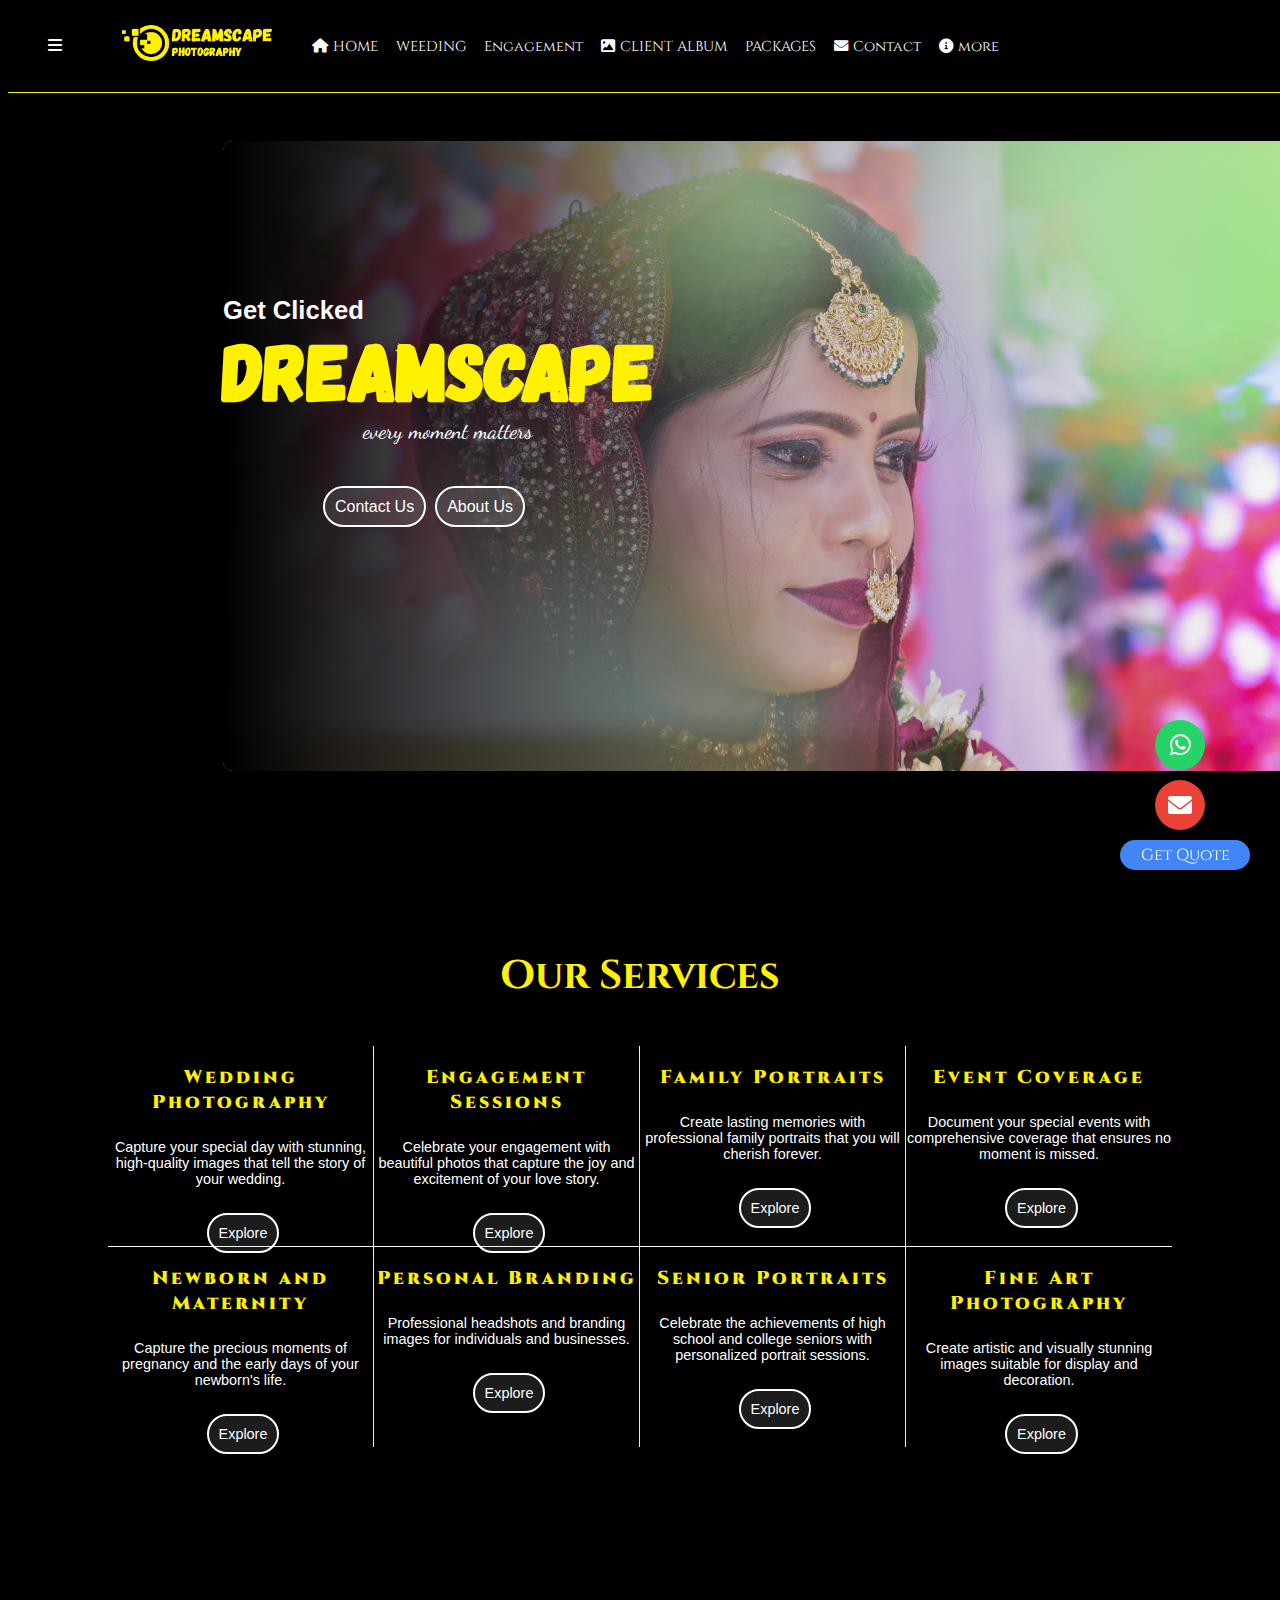
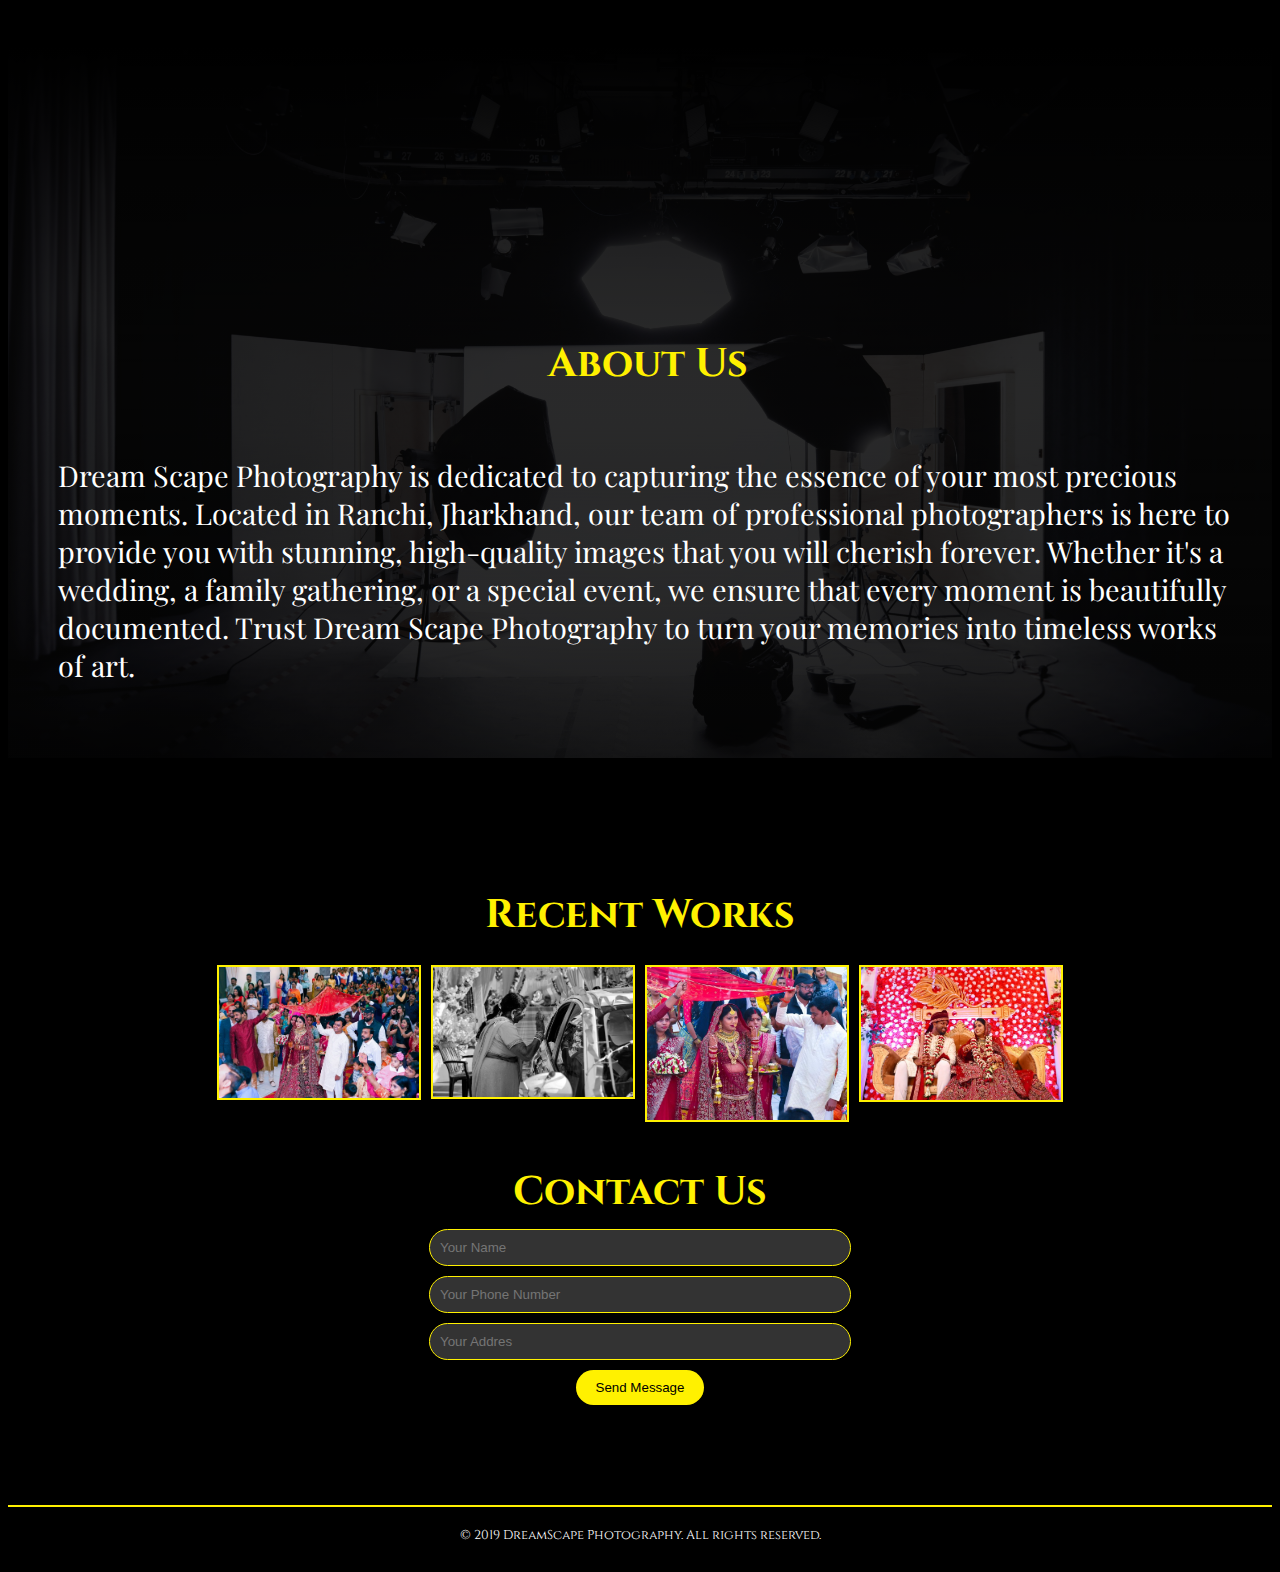
==== index.html @ 44d3ef02 "made get quote button right" ====
<!DOCTYPE html>
<html lang="en">
<head>
    <meta charset="UTF-8">
    <meta name="viewport" content="width=device-width, initial-scale=1.0">
    <title>Dream Scape Photography</title>
    <link rel="stylesheet" href="styles.css">
    <link rel="icon" type="image/png" href="yelllo_logo-removebg-preview.png">
    
    <link rel="preconnect" href="https://fonts.googleapis.com">
    <link rel="preconnect" href="https://fonts.gstatic.com" crossorigin>
    <link href="https://fonts.googleapis.com/css2?family=Cinzel:wght@400..900&family=Major+Mono+Display&display=swap" rel="stylesheet">

    <link rel="preconnect" href="https://fonts.googleapis.com">
    <link rel="preconnect" href="https://fonts.gstatic.com" crossorigin>
    <link href="https://fonts.googleapis.com/css2?family=Cinzel:wght@400..900&display=swap" rel="stylesheet">

    <link rel="preconnect" href="https://fonts.googleapis.com">
    <link rel="preconnect" href="https://fonts.gstatic.com" crossorigin>
    <link href="https://fonts.googleapis.com/css2?family=Playfair+Display:ital,wght@0,400..900;1,400..900&display=swap" rel="stylesheet">

    <link rel="preconnect" href="https://fonts.googleapis.com">
    <link rel="preconnect" href="https://fonts.gstatic.com" crossorigin>
    <link href="https://fonts.googleapis.com/css2?family=Concert+One&display=swap" rel="stylesheet">

    <link rel="preconnect" href="https://fonts.googleapis.com">
    <link rel="preconnect" href="https://fonts.gstatic.com" crossorigin>
    <link href="https://fonts.googleapis.com/css2?family=Dancing+Script:wght@400..700&display=swap" rel="stylesheet">

    <link rel="stylesheet" href="https://cdnjs.cloudflare.com/ajax/libs/font-awesome/6.0.0-beta3/css/all.min.css">
</head>
<body>
    <header>
        <nav>
            <div class="menu-icon">
                <i class="fas fa-bars"></i>
            </div>
            <div class="logo">
                <img src="full removed logo.png" alt="Dream Scape Photography Logo">
            </div>
            <ul class="nav-links">
                <li><a href="#home"><i class="fas fa-home"></i> HOME</a></li>
                <li><a href="#about"> WEEDING</a></li>
                <li><a href="#about"> Engagement</a></li>
                <li><a href="#portfolio"><i class="fas fa-image"></i> CLIENT ALBUM</a></li>
                <li class="dropdown">
                    <a href="#">PACKAGES</a>
                    <div class="dropdown-content">
                        <a href="#wedding">Wedding</a>
                        <a href="#prewedding">Pre-Wedding</a>
                        <a href="#packages">engagement</a>
                    </div>
                </li>                
                <li><a href="#contact"><i class="fas fa-envelope"></i> Contact</a></li>
                <li class="dropdown">
                    <a href="#about" class="dropbtn"><i class="fas fa-info-circle"></i> more</a>
                    <div class="dropdown-content">
                        <a href="#about">About</a>
                        <a href="#team">Meet the Team</a>
                        <a href="#einvites">E-Invites</a>
                    </div>
                </li>
            </ul>
        </nav>
    </header>

    <section id="home">
        <div class="carousel">
            <div class="gradcarousel">
                <h4>Get Clicked</h4>
                <h1>DreamScape</h1>
                <p>every moment matters</p>
                <div class="buttons">
                    <a href="#contact" class="button">Contact Us</a>
                    <a href="#about" class="button">About Us</a>
                </div>
            </div>
                <img src="1.jpg" alt="Slide 1" class="carousel-image active">
                <img src="2.jpg" alt="Slide 2" class="carousel-image">
                <img src="3.JPG" alt="Slide 3" class="carousel-image">
                <img src="4.jpg" alt="Slide 4" class="carousel-image">
                <img src="6.jpg" alt="Slide 6" class="carousel-image">
            
        </div>
    </section>

    <section id="services">
        <div class="container">
            <h2 class="ourservices">Our Services</h2>
            <div class="services">
            
                <div class="service">
                        <h3>Wedding Photography</h3>
                        <p>Capture your special day with stunning, high-quality images that tell the story of your wedding.</p>
                        <a href="#about" class="button">Explore</a>
                        
                </div>
                <div class="service">
                        <h3>Engagement Sessions</h3>
                        <p>Celebrate your engagement with beautiful photos that capture the joy and excitement of your love story.</p>
                        <a href="#about" class="button">Explore</a>
                    </div>
                <div class="service">
                        <h3>Family Portraits</h3>
                        <p>Create lasting memories with professional family portraits that you will cherish forever.</p>
                        <a href="#about" class="button">Explore</a>
                </div>
                <div class="service">
                        <h3>Event Coverage</h3>
                        <p>Document your special events with comprehensive coverage that ensures no moment is missed.</p>
                        <a href="#about" class="button">Explore</a>
                </div>
                
                <div class="service">
                        <h3>Newborn and Maternity</h3>
                        <p>Capture the precious moments of pregnancy and the early days of your newborn's life.</p>
                        <a href="#about" class="button">Explore</a>
                </div>
                <div class="service">
                        <h3>Personal Branding</h3>
                        <p>Professional headshots and branding images for individuals and businesses.</p>
                        <a href="#about" class="button">Explore</a>
                </div>
                <div class="service">
                        <h3>Senior Portraits</h3>
                        <p>Celebrate the achievements of high school and college seniors with personalized portrait sessions.</p>
                        <a href="#about" class="button">Explore</a>
                </div>  
                <div class="service">
                        <h3>Fine Art Photography</h3>
                        <p>Create artistic and visually stunning images suitable for display and decoration.</p>
                        <a href="#about" class="button">Explore</a>
                </div>  
            </div>
        </div>
    </section>

    <section id="about">    
        <div class="container">
            <div class="aboutus">
                <div class="studio">
                    <h2>About Us</h2>
                    <p>Dream Scape Photography is dedicated to capturing the essence of your most precious moments. Located in Ranchi, Jharkhand, our team of professional photographers is here to provide you with stunning, high-quality images that you will cherish forever. Whether it's a wedding, a family gathering, or a special event, we ensure that every moment is beautifully documented. Trust Dream Scape Photography to turn your memories into timeless works of art.</p>
                </div>
                <img src="studio.jpg" alt="studiophoto" class="studiophoto">
            </div>
        </div>
    </section>
    
    

    <!--<section id="team">
        <div class="container">
            <h2>Meet the Team</h2>
            <div class="team-members">
                <div class="team-member">
                    <img src="team-member1.png" alt="Team Member 1">
                    <h3>John Doe</h3>
                    <p>Lead Photographer</p>
                </div>
                <div class="team-member">
                    <img src="team-member2.png" alt="Team Member 2">
                    <h3>Jane Smith</h3>
                    <p>Assistant Photographer</p>
                </div>
                <div class="team-member">
                    <img src="team-member3.png" alt="Team Member 3">
                    <h3>Jane Smith</h3>
                    <p>Assistant Photographer</p>
                </div>
                <div class="team-member">
                    <img src="team-member4.png" alt="Team Member 4">
                    <h3>Jane Smith</h3>
                    <p>Assistant Photographer</p>
                </div>
                
            </div>
        </div>
    </section> -->

    <section id="portfolio">
        <div class="container">
            <h2>Recent Works</h2>
            <div class="gallery">
                <img src="photo1.png" alt="Photo 1">
                <img src="photo2.png" alt="Photo 2">
                <img src="photo3.png" alt="Photo 3">
                <img src="photo4.png" alt="Photo 4">
            </div>
        </div>
    </section>

    <section id="contact">
        <div class="container">
            <h2>Contact Us</h2>
            <form id="contact-form">
                <input type="text" name="name" placeholder="Your Name" required>
                <input type="tel" name="phone" placeholder="Your Phone Number" required>
                <input type="text" name="name" placeholder="Your Addres" required>
                <button type="submit">Send Message</button>
            </form>
        </div>
    </section>

    <footer>
        <p>&copy; 2019 DreamScape Photography. All rights reserved.</p>
    </footer>

    <!-- Floating buttons -->
<div class="floating-buttons">

    
    
    
    <a href="https://wa.me/+917870185071" class="floating-button whatsapp" target="_blank">
        <i class="fab fa-whatsapp"></i>
    </a>
    <a href="mailto:ab@ab.com?subject=Hey&body=Hey" class="floating-button email">
        <i class="fas fa-envelope"></i>
    </a>
        <a href="#quote" class="floating-button quote">Get Quote</a>
    
   
</div>





    <script src="script.js"></script>
</body>
</html>
---- styles.css ----
@font-face {
    font-family: 'gagalin';
    src: url(Gagalin-Regular.ttf);
}
body {
    font-family: "Cinzel", serif;
    color: #fff;
    background-color: #000;
}

header {
    background-color: #000000;
    padding: 20px;
    text-align: center;
    border-bottom: 0.5px solid #fff100;
    position: fixed;
    top: 0;
    z-index: 1000;
    width: 100%;
}

nav {
    display: flex;
    justify-content: space-between;
    align-items: center;
    flex-wrap: wrap;
    padding: 5px 20px; /* Added padding for spacing */
}

.logo img {
    max-width: 150px;
    margin-right: auto; /* Align logo to the right */
    margin-left: 60px;
}

.nav-links {
    list-style: none;
    padding: 0px;
    padding-right: 250px;
    margin: 0;
    display: flex;
    align-items: center; /* Center vertically */
    justify-content: center; /* Center horizontally */
    flex-grow: 5; /* Allow nav-links to expand to fill available space */
    
}

.nav-links li {
    margin: 0 2px;
}

.nav-links li a {
    color: #ffffff;
    text-decoration: none;
    display: flex;
    align-items: center;
    font-size: 0.9em;
    padding: 5px 7px    ;
    transition: background-color 1s, border-radius 0.7s, height 1s,width 1s;
    font-family: "Cinzel", serif;
    
    flex-wrap: nowrap;
}

.nav-links li a:hover {
    background-color: #fff100;
    color: #000;
    border-radius: 10px;
    height: auto;
    width: auto;
    

}

.dropdown {
    position: relative;
    display: inline-block;
}

.dropdown-content {
    display: none;
    position: absolute;
    background-color: #000;
    border-radius: 5px;
    min-width: 160px;
    box-shadow: 0px 8px 16px 0px rgba(0, 0, 0, 0.2);
    z-index: 1;
}

.dropdown-content a {
    color: white;
    padding: 12px 16px;
    text-decoration: none;
    display: block;
    font-size: 0.9em;
}

.dropdown-content a:hover {
    background-color: #fff100;
    color: #000;
}

.dropdown:hover .dropdown-content {
    display: block;
}


.nav-links li a i {
    margin-right: 5px;
}

.carousel {
    display: flex;
    justify-content: center;
    align-items: center;
    width: 1300px;
    height: 700px;
    overflow: hidden;
    position: relative;
    left: 100px;
    margin-top: 26px;
    padding: 50px;
    
}

.carousel-image {
    width:1170px;
    height: 630px;
    position: absolute;
    opacity: 0;
    transition: opacity 1s ease-in-out;
    margin-top: 60px;
    border-radius: 10px;
    z-index: 0;
    
    
}

.carousel-image.active {
    opacity: 1;
    animation: zoomOut 4s ease-in-out forwards;
    
}

.gradcarousel{

    background: linear-gradient(to right ,rgba(0, 0, 0, 1), rgba(128, 128, 128, 0.392), rgba(0, 0, 0, 0));
    

    width: 90%;
    height: 90%;
    border-radius: 10px; 
    margin-top: 60px; 
    z-index: 1;
    
}
.gradcarousel h1{
    text-decoration: none;
    color: #fff100; 
    font-size: 5em;
    margin-top: 180px;
    margin-left: 0px;
    margin-bottom: 0px;
    font-family: "gagalin";
    
   
}

.gradcarousel p{
    text-decoration: none;
    color: #ffffff; 
    font-size: 1.4em;
    margin-top: 0px;
    margin-left: 140px;
    margin-bottom: 0px;
    font-family: "Dancing Script", cursive;
    
}

.gradcarousel h4{
    text-decoration: none;
    color: #ffffff; 
    font-size: 1.6em;
    margin-top: 110px;
    margin-left: 0px;
    margin-bottom: 0px;
    position: absolute;
    top: 160px;
    font-family: 'Lucida Sans', 'Lucida Sans Regular', 'Lucida Grande', 'Lucida Sans Unicode', Geneva, Verdana, sans-serif;
}

.gradcarousel .buttons {
    
    
    z-index: 4;
    position: absolute;
    top: 470px;
    left: 210px;
    
}

.gradcarousel .button {
    font-size: 1em;
    color: #fff;
    padding: 10px;
    z-index: 4;
    background-color: rgba(255, 255, 255, 0.108);
    border-radius: 30px;
    border: 2px solid white ;
    margin-left: 5px;
    text-decoration: none;
    font-family: 'Lucida Sans', 'Lucida Sans Regular', 'Lucida Grande', 'Lucida Sans Unicode', Geneva, Verdana, sans-serif;
}

.gradcarousel .button:hover {
    color: #fff; 
    border-radius: 30px;
    border: 2px solid white;
    border-width: 1px;
    background-color: rgba(255, 255, 255, 0.108); /* Semi-transparent white background on hover */
}

.container {
    text-align: center;
    font-family: "Cinzel", serif;
    
}
.aboutus{   
    margin-top: 100px;
}
.studio{
    position: absolute;
    height: 839px;
    width: 100%;
    background: linear-gradient(to bottom, rgba(0, 0, 0, 1), rgba(0, 0, 0, 0.600), rgba(0, 0, 0, 0)),
                linear-gradient(to top, rgba(0, 0, 0, 1), rgba(0, 0, 0, 0.600), rgba(0, 0, 0, 0));

}



.studio h2{
    position: absolute;
    top: 300px;
    font-size: 3em;
    margin-top: 200px;
}

.studio p{
    position: absolute;
    top: 380px;
    font-size: 1.8em;
    text-align: left;
    left: 50px;
    right: 50px;
    font-family: "Playfair Display", serif;
    
}

.container img{
 height: 100%;
 width: 100%;
}


.ourservices {
    color: #fff100;
    padding-top: 0px;
    
}

.services {
    display: grid;
    grid-template-columns: repeat(4, 1fr);
    grid-template-rows: repeat(2, auto);
    padding: 100px;
    gap: 0px;
    margin-top: 20px;
   
    
}

.service {
    
    height: 200px;
    text-align: center;
    box-shadow: 0 4px 8px rgba(0, 0, 0, 0.2);
    border-right: 1px solid white;
    border-bottom: 1px solid white;
    
}
.service:last-child {
    border-right: none; 
}
.service:nth-child(4) {
   border-right: none;
}
.service:nth-child(5),.service:nth-child(6),.service:nth-child(7),.service:nth-child(8) {
    border-bottom: none;
 }


.service h3 {
    color: #fff100;
    margin-bottom: 10px;
    letter-spacing: 3px;
    font-weight: 1000;
    
}

.service p {
    color: #fff;
    font-size: 0.9em;
    font-family: 'Lucida Sans', 'Lucida Sans Regular', 'Lucida Grande', 'Lucida Sans Unicode', Geneva, Verdana, sans-serif;
    position: relative;
    top: 10px;
}

.service .button{
    font-size: 0.9em;
    color: #fff;
    padding: 10px;
    background-color: rgba(255, 255, 255, 0.108);
    border-radius: 30px;
    border: 2px solid white ;
    margin-left: 5px;
    position: relative;
    top: 30px;
    text-decoration: none;
    font-family: 'Lucida Sans', 'Lucida Sans Regular', 'Lucida Grande', 'Lucida Sans Unicode', Geneva, Verdana, sans-serif;
    
}

.service .button:hover {
    color: #fff; 
    border-radius: 30px;
    border: 2px solid white;
    border-width: 1px;
    background-color: rgba(255, 255, 255, 0.108); /* Semi-transparent white background on hover */
}

.team-members {
    
    display: flex;
    justify-content: center;
    gap: 40px;
    margin-top: 50px;
}

.team-member {
    text-align: center;
    max-width: 300px;
}

.team-member img {
    border-radius: 50%;
    width: 200px;
    height: 200px;
    object-fit: cover;
    margin-bottom: 20px;
}

.team-member h3 {
    color: #fff100;
    font-size: 1.5em;
    margin-bottom: 10px;
}

.team-member p {
    color: #fff;
}


.container h2 {
    color: #fff100;
    font-family: "Cinzel", serif;                                            
    position: relative;
    top: 90px;
    font-size: 2.5em;                                            
}


.gallery {
    display: flex;
    flex-wrap: wrap;
    justify-content: center;
    gap: 10px;
    position: relative;
    top: 80px;
}

.gallery img {
    max-width: 200px;
    border: 2px solid #fff100;
}

form {
    display: flex;
    flex-direction: column;
    align-items: center;
}

form input {
    width: 80%;
    max-width: 400px;
    margin-bottom: 10px;
    border-radius: 30px;
    padding: 10px;
    border: 1px solid #fff100;
    background-color: #333;
    color: #fff100;
}

form button {
    padding: 10px 20px;
    border: none;
    border-radius: 30px;
    background-color: #fff100;
    color: #000;
    cursor: pointer;
    margin-bottom: 100px;
}

#contact-form{
    margin-top: 100px;
}

footer {
    background-color: #000;
    text-align: center;
    padding: 20px;
    border-top: 2px solid #fff100;
}

footer p {
    margin: 0;
    font-size: 0.8em;
}

/* Floating buttons */
.floating-buttons {
    position: fixed;
    bottom: 30px;
    right: 30px;
    display: flex;
    flex-direction: column;
    gap: 10px;
    z-index: 1000;
}

.floating-button {
    display: flex;
    align-items: center;
    justify-content: center;
    width: 50px;
    height: 50px;
    background-color: #fff100;
    border-radius: 50%;
    color: #000;
    text-decoration: none;
    box-shadow: 0 2px 10px rgba(0, 0, 0, 0.2);
    transition: background-color 0.3s;
}

.floating-button:hover {
    color: #000;
}

.floating-button i {
    font-size: 1.5em;
}

.floating-button.whatsapp {
    background-color: #25D366;
    color: white;
    display: flex;
    margin-left: 35px;
}

.floating-button.email {
    background-color: #EA4335;
    color: white;
    
    margin-left: 35px;
}
.floating-button.quote {
    background-color: #4285F4;
    color: white;
    height: 30px;
    width: 130px;
    border-radius: 30px;
    position: relative;
}
.floating-button.whatsapp:hover {
    background-color: #20b357;
    border: 1px solid #fff100;
}

.floating-button.email:hover {
    background-color: #d4352a;
    border: 1px solid #fff100;
}

.floating-button.quote:hover {
    border: 1px solid #fff100;
}











/*@keyframes zoomOut {
    0%, 90% {
        opacity: 1;
    }
    100% {
        opacity: 0;
        transform: scale(1.2);
    }
}Keyframe animation*/




/* Add responsive styling */
@media (max-width: 768px) {
    .nav-links {
        flex-direction: column;
        padding: 0;
        position: fixed;
        top: 80px; /* Adjust as needed */
        left: 0;
        width: 100%;
        background-color: #000; /* Adjust background color */
        transition: transform 0.3s ease-in-out;
        transform: translateY(-100%);
    }

    .nav-links.open {
        transform: translateY(0);
    }

    .nav-links li {
        margin: 10px 0;
    }

    .nav-links li a {
        padding: 10px 20px; /* Adjust padding */
        text-align: center; /* Center align text */
        width: 100%; /* Full width */
        display: block; /* Display as block */
        border-bottom: 1px solid #fff100; /* Add border bottom */
    }

    .logo img {
        max-width: 100px;
        margin-left: 0;
    }

    .carousel {
        width: 100%;
        height: auto;
        left: 0;
        padding: 0;
        margin-top: 100px;
    }

    .carousel-image {
        width: 100%;
        height: auto;
    }

    .gradcarousel {
        width: 90%;
        padding: 20px;
        margin-top: 60px;
        border-radius: 10px;
        text-align: center;
    }

    .gradcarousel h1 {
        font-size: 2em;
        margin-top: 50px;
    }

    .gradcarousel p {
        font-size: 1em;
    }

    .gradcarousel h4 {
        font-size: 1em;
        margin-top: 50px;
        margin-left: 0;
    }

    .gradcarousel .buttons {
        top: 200px;
        left: 50%;
        transform: translateX(-50%);
    }

    .gradcarousel .button {
        font-size: 0.8em;
        padding: 5px;
    }

    .services {
        grid-template-columns: 1fr;
        padding: 20px;
    }

    .studio h2 {
        top: 100px;
        font-size: 2em;
    }

    .studio p {
        font-size: 1em;
        top: 150px;
    }

    .team-members {
        flex-direction: column;
        align-items: center;
    }

    .team-member {
        margin-bottom: 20px;
    }

    .gallery {
        flex-direction: column;
        gap: 20px;
    }

    .gallery img {
        max-width: 100%;
    }

    form input {
        width: 90%;
        max-width: 300px;
    }

    .nav-links {
        flex-direction: column;
        padding: 0;
        position: fixed;
        top: 80px; /* Adjust as needed */
        left: 0;
        width: 100%;
        background-color: #000; /* Adjust background color */
        transition: transform 0.3s ease-in-out;
        transform: translateY(-100%);
    }

    .nav-links.open {
        transform: translateY(0);
    }

    .nav-links li {
        margin: 10px 0;
    }

    .nav-links li a {
        padding: 10px 20px; /* Adjust padding */
        text-align: center; /* Center align text */
        width: 100%; /* Full width */
        display: block; /* Display as block */
        border-bottom: 1px solid #fff100; /* Add border bottom */
    }

    .logo img {
        max-width: 100px;
        margin-left: 0;
    }
}

@media (max-width: 480px) {
    .nav-links {
        padding-right: 0;
    }

    .logo img {
        max-width: 100px;
        margin-left: 0;
    }

    .gradcarousel h1 {
        font-size: 1.5em;
    }

    .gradcarousel p {
        font-size: 0.8em;
    }

    .gradcarousel h4 {
        font-size: 0.8em;
        margin-top: 20px;
    }

    .gradcarousel .buttons {
        top: 150px;
    }

    .gradcarousel .button {
        font-size: 0.6em;
        padding: 3px;
    }

    .container {
        padding: 10px;
    }

    .services {
        padding: 10px;
    }

    .service {
        height: auto;
        padding: 10px;
    }

    .service h3 {
        font-size: 1em;
    }

    .service p {
        font-size: 0.8em;
    }

    .service .button {
        font-size: 0.8em;
        padding: 5px;
    }

    .studio h2 {
        top: 50px;
        font-size: 1.5em;
    }

    .studio p {
        font-size: 0.8em;
        top: 100px;
    }

    form input {
        width: 80%;
    }
}
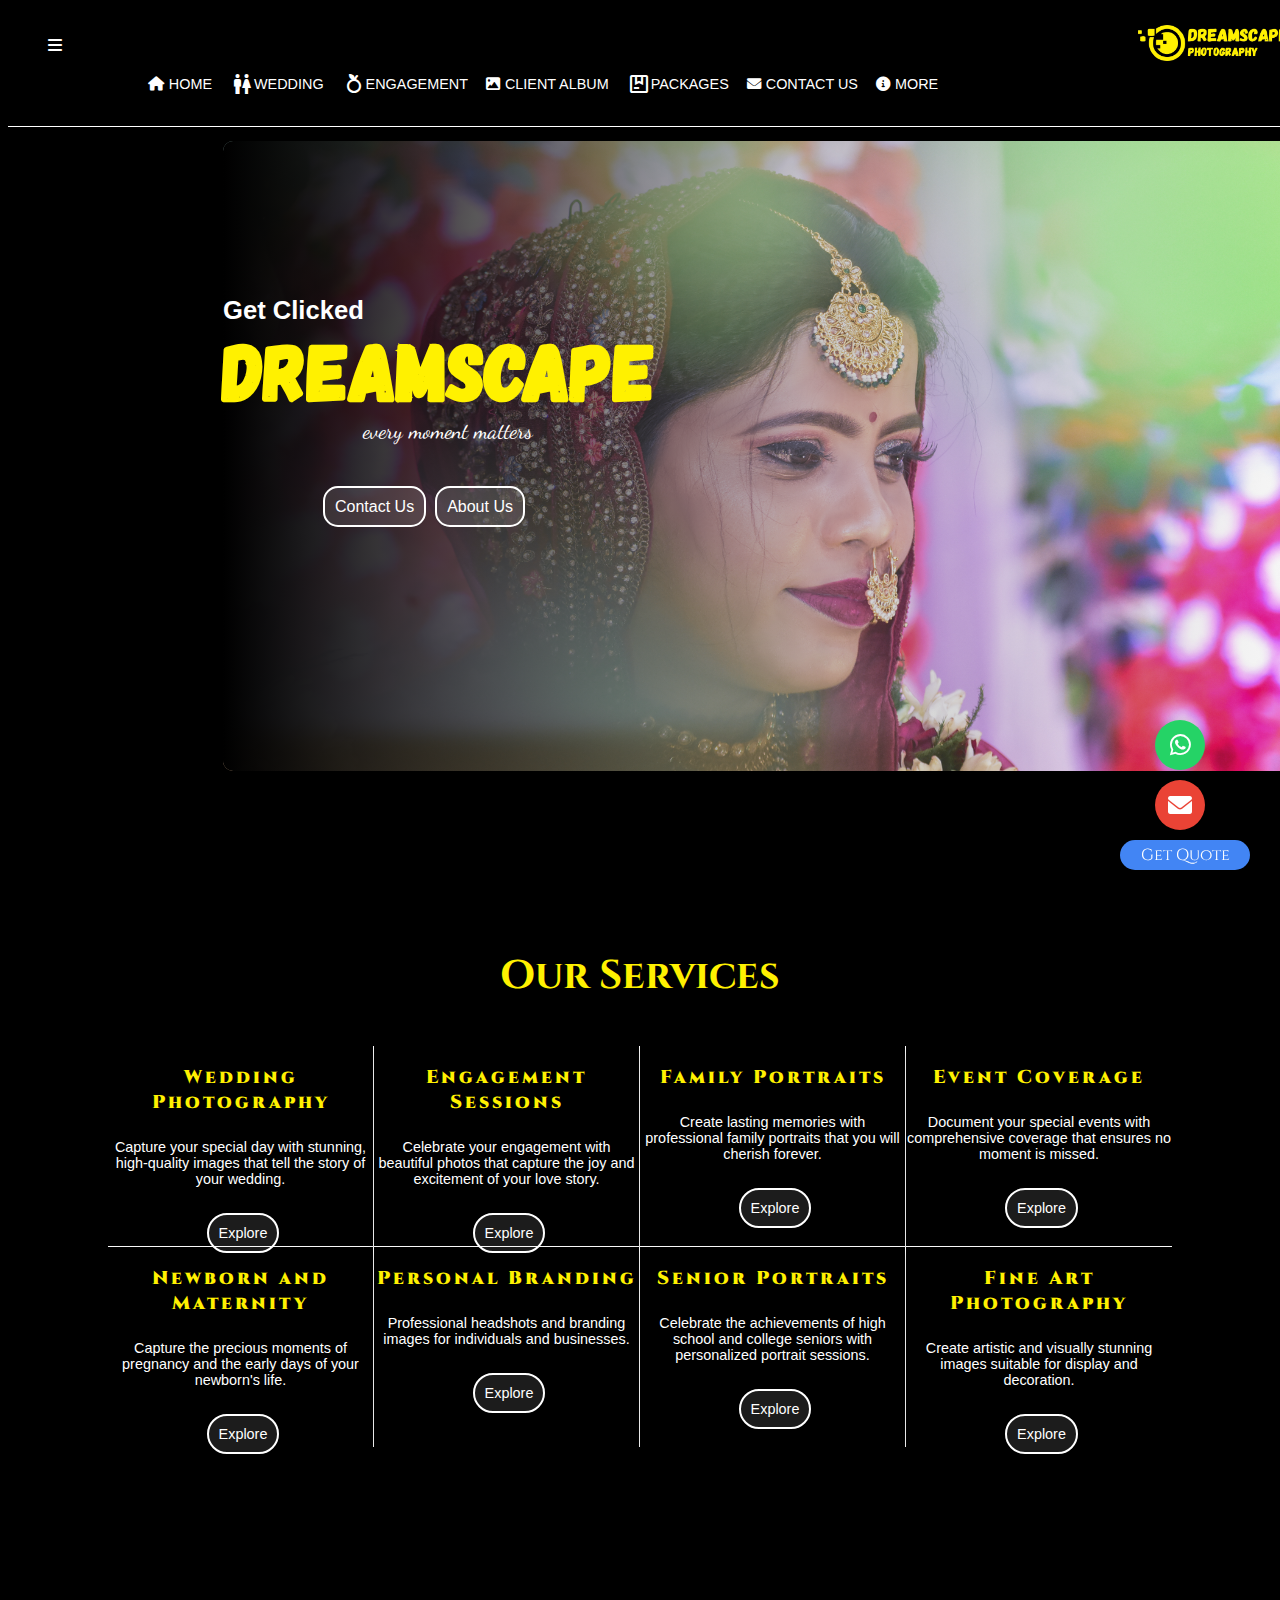
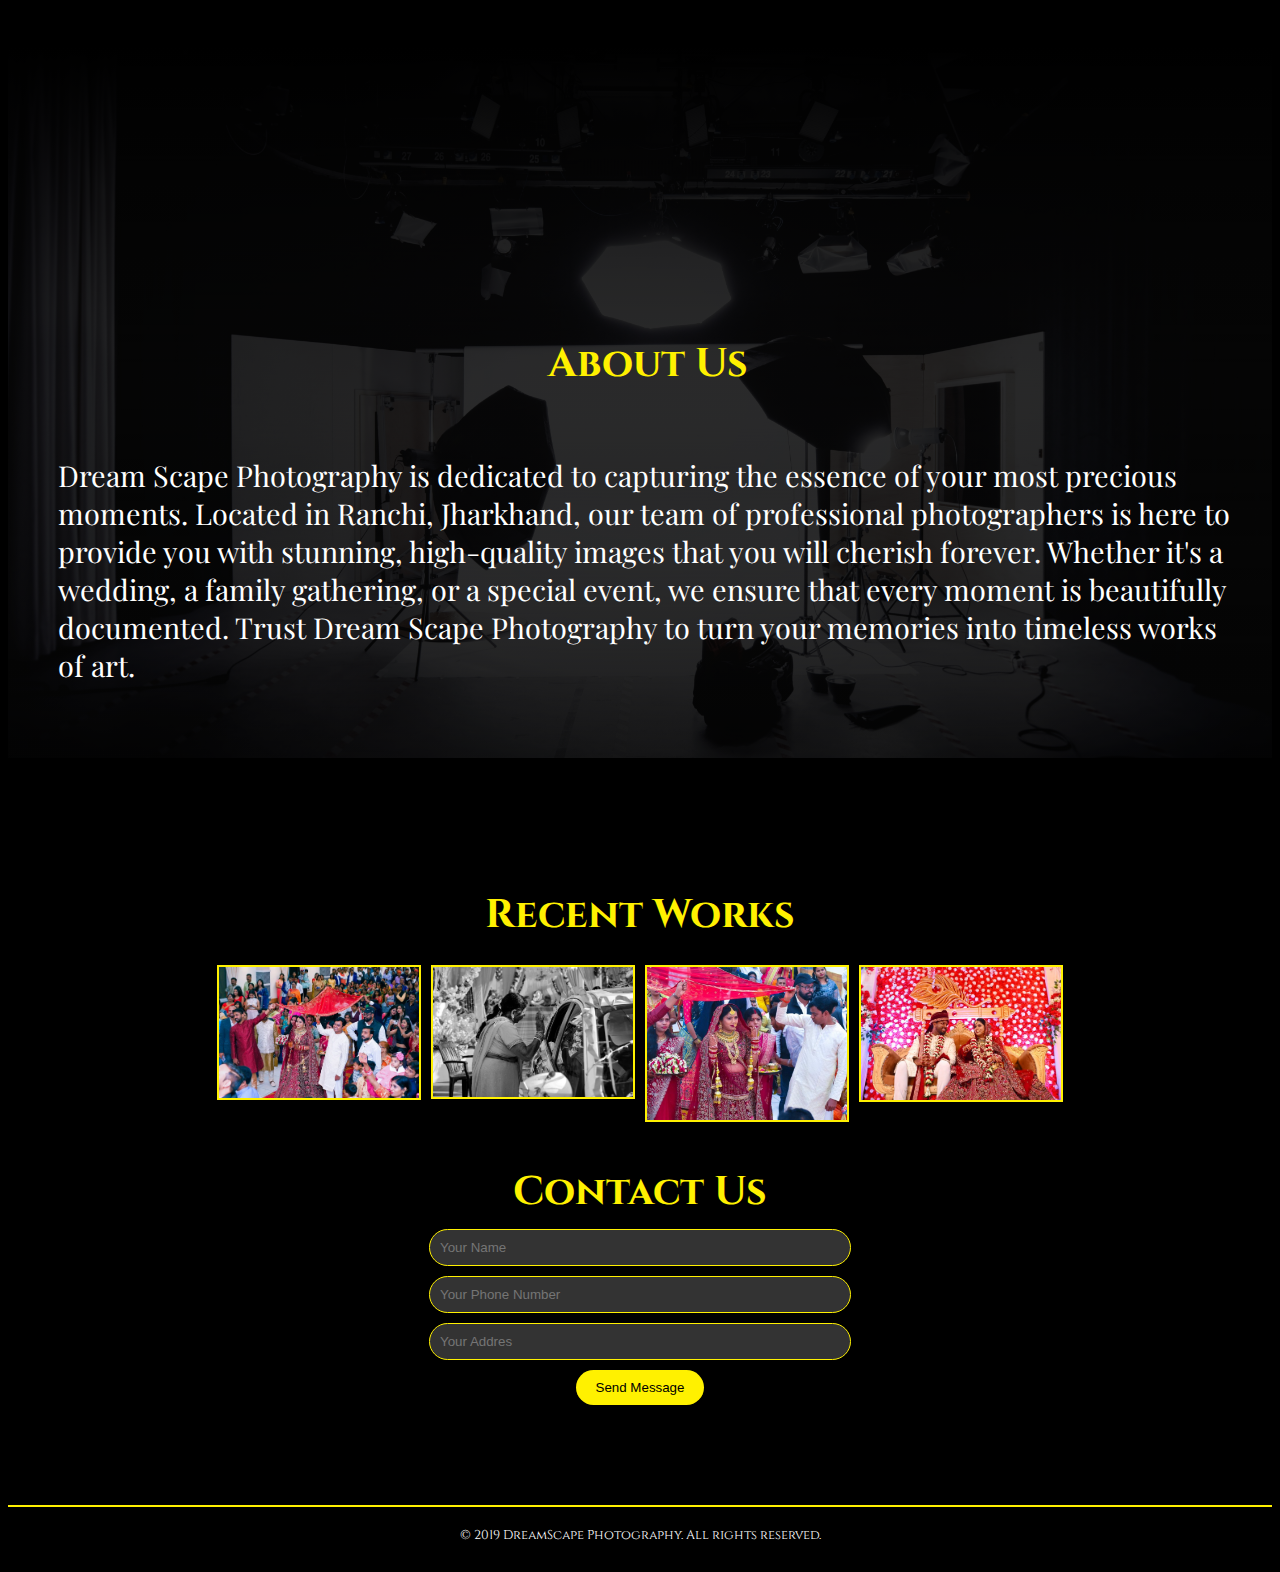
==== commit f269e87a: "mnbmnbmb" ====
--- a/index.html
+++ b/index.html
@@ -27,6 +27,7 @@
     <link rel="preconnect" href="https://fonts.gstatic.com" crossorigin>
     <link href="https://fonts.googleapis.com/css2?family=Dancing+Script:wght@400..700&display=swap" rel="stylesheet">
 
+    <link rel="stylesheet" href="https://fonts.googleapis.com/css2?family=Material+Symbols+Outlined:opsz,wght,FILL,GRAD@24,400,0,0" />
     <link rel="stylesheet" href="https://cdnjs.cloudflare.com/ajax/libs/font-awesome/6.0.0-beta3/css/all.min.css">
 </head>
 <body>
@@ -40,24 +41,24 @@
             </div>
             <ul class="nav-links">
                 <li><a href="#home"><i class="fas fa-home"></i> HOME</a></li>
-                <li><a href="#about"> WEEDING</a></li>
-                <li><a href="#about"> Engagement</a></li>
+                <li><a href="#about"><span class="material-symbols-outlined">wc</span></i> WEDDING</a></li>
+                <li><a href="#about"><span class="material-symbols-outlined">nutrition</span>ENGAGEMENT </a></li>
                 <li><a href="#portfolio"><i class="fas fa-image"></i> CLIENT ALBUM</a></li>
                 <li class="dropdown">
-                    <a href="#">PACKAGES</a>
+                    <a href="#"> <span class="material-symbols-outlined"> package </span>PACKAGES</a>
                     <div class="dropdown-content">
-                        <a href="#wedding">Wedding</a>
-                        <a href="#prewedding">Pre-Wedding</a>
-                        <a href="#packages">engagement</a>
+                        <a href="#wedding">WEDDING</a>
+                        <a href="#prewedding">PRE-WEDDING</a>
+                        <a href="#packages">ENGAGEMENT</a>
                     </div>
                 </li>                
-                <li><a href="#contact"><i class="fas fa-envelope"></i> Contact</a></li>
+                <li><a href="#contact"><i class="fas fa-envelope"></i> CONTACT US</a></li>
                 <li class="dropdown">
-                    <a href="#about" class="dropbtn"><i class="fas fa-info-circle"></i> more</a>
+                    <a href="#about" class="dropbtn"><i class="fas fa-info-circle"></i>MORE</a>
                     <div class="dropdown-content">
-                        <a href="#about">About</a>
-                        <a href="#team">Meet the Team</a>
-                        <a href="#einvites">E-Invites</a>
+                        <a href="#about">ABOUT</a>
+                        <a href="#team">MEET THE TEAM</a>
+                        <a href="#einvites">E - INVITES</a>
                     </div>
                 </li>
             </ul>
--- a/styles.css
+++ b/styles.css
@@ -12,7 +12,7 @@
     background-color: #000000;
     padding: 20px;
     text-align: center;
-    border-bottom: 0.5px solid #fff100;
+    border-bottom: 0.1px solid #ffffff;
     position: fixed;
     top: 0;
     z-index: 1000;
@@ -56,15 +56,16 @@
     align-items: center;
     font-size: 0.9em;
     padding: 5px 7px    ;
-    transition: background-color 1s, border-radius 0.7s, height 1s,width 1s;
-    font-family: "Cinzel", serif;
-    
+    transition: background-color 0.5s, border-radius 0.5s, height 0.5s,width 0.5s;
+    font-family:'Lucida Sans', 'Lucida Sans Regular', 'Lucida Grande', 'Lucida Sans Unicode', Geneva, Verdana, sans-serif;
+    border-radius: 5px;
     flex-wrap: nowrap;
 }
 
 .nav-links li a:hover {
-    background-color: #fff100;
-    color: #000;
+    border: 1px solid whitesmoke;
+    background-color: #fdfdfd3e;
+    color: #ffffff;
     border-radius: 10px;
     height: auto;
     width: auto;
@@ -205,7 +206,7 @@
     padding: 10px;
     z-index: 4;
     background-color: rgba(255, 255, 255, 0.108);
-    border-radius: 30px;
+    border-radius: 15px;
     border: 2px solid white ;
     margin-left: 5px;
     text-decoration: none;
@@ -216,7 +217,8 @@
     color: #fff; 
     border-radius: 30px;
     border: 2px solid white;
-    border-width: 1px;
+    border-width: 1px 1s;
+    transition: border-radius 0.7s;
     background-color: rgba(255, 255, 255, 0.108); /* Semi-transparent white background on hover */
 }
 
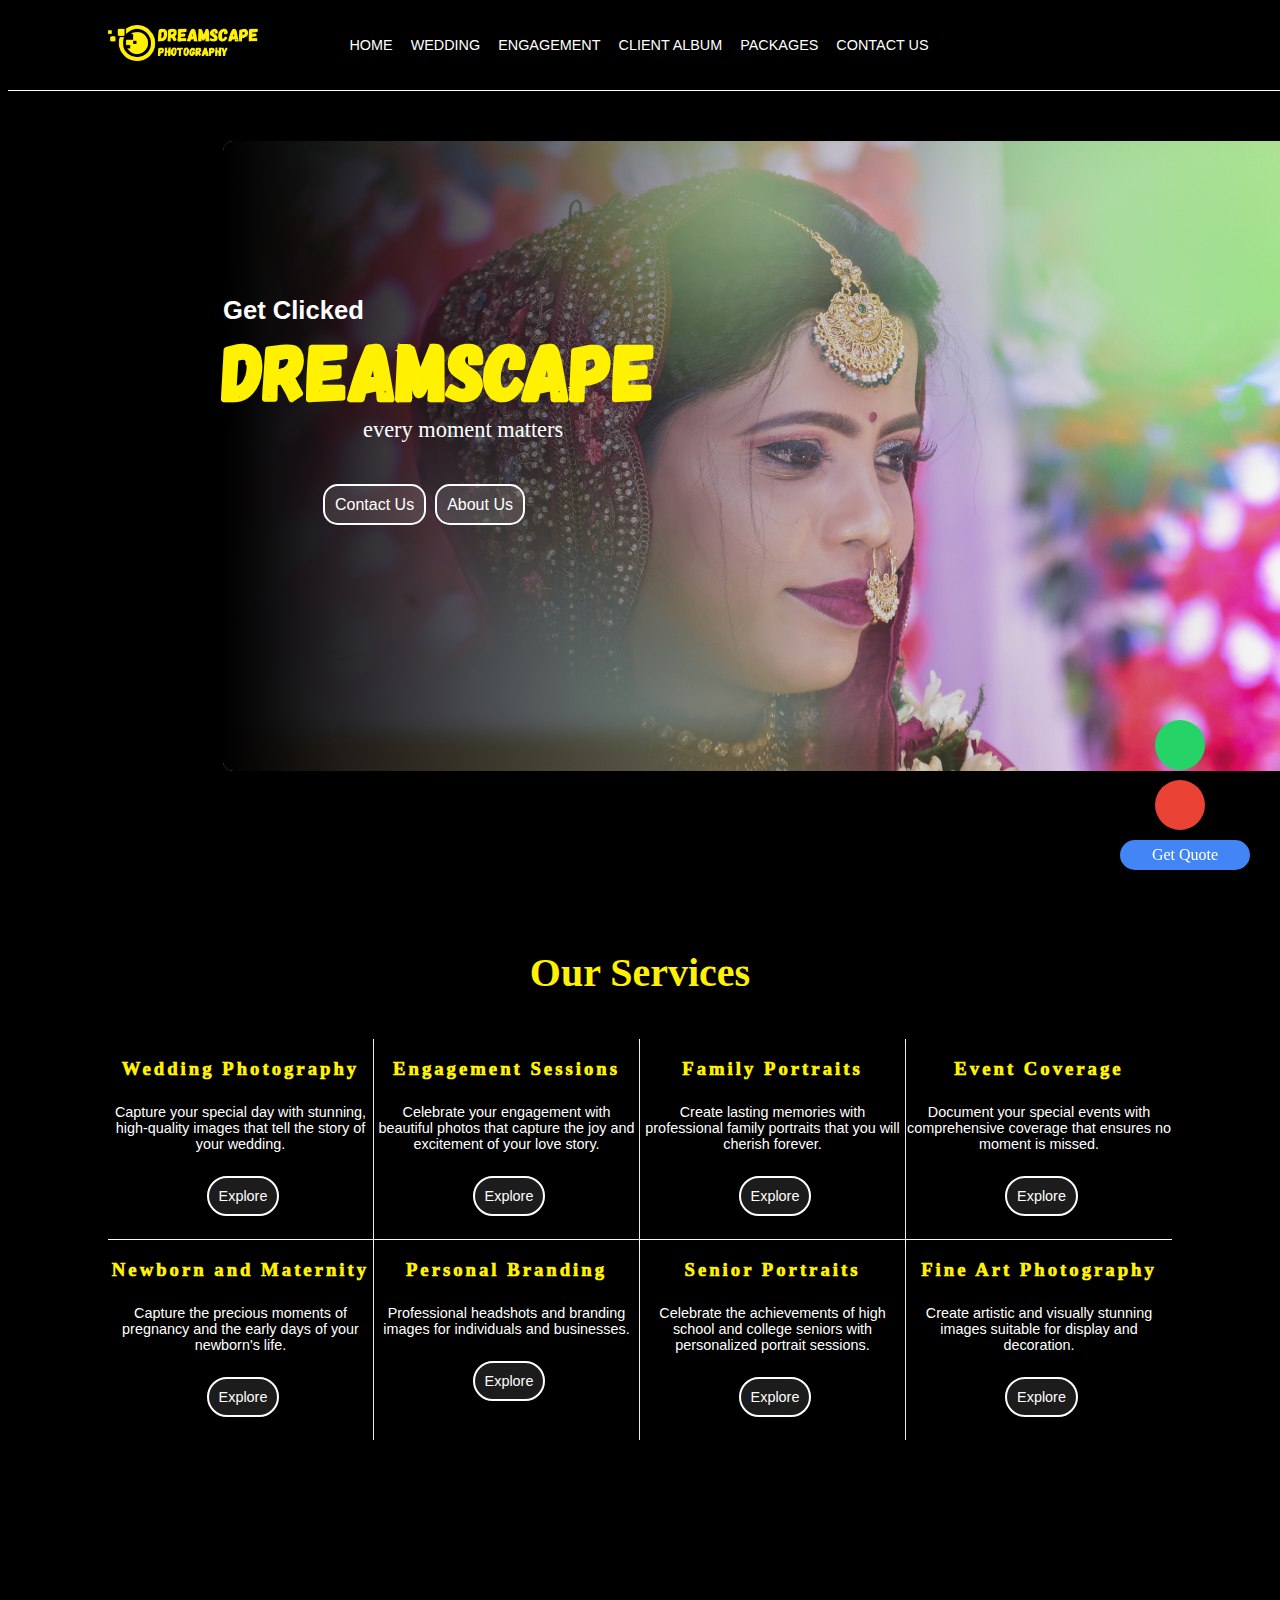
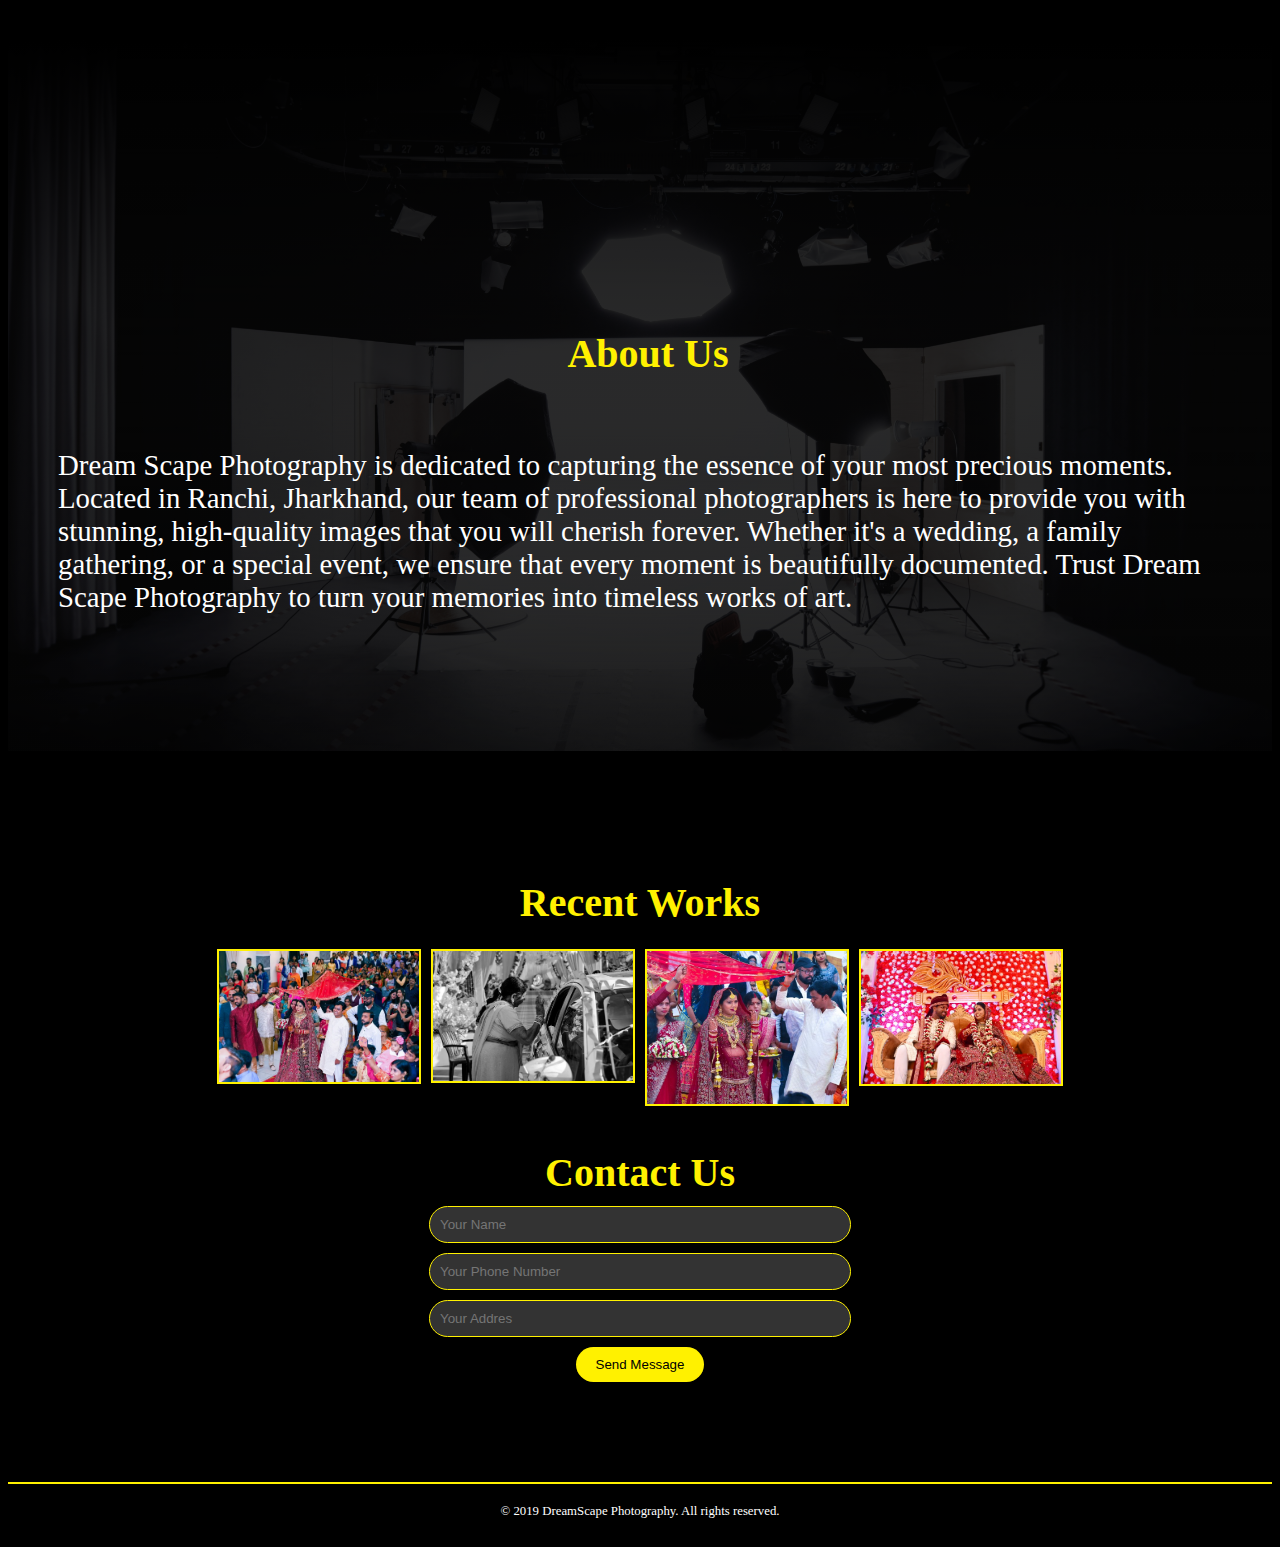
==== commit d881c4b4: "changed the icon" ====
--- a/index.html
+++ b/index.html
@@ -5,56 +5,31 @@
     <meta name="viewport" content="width=device-width, initial-scale=1.0">
     <title>Dream Scape Photography</title>
     <link rel="stylesheet" href="styles.css">
-    <link rel="icon" type="image/png" href="yelllo_logo-removebg-preview.png">
-    
-    <link rel="preconnect" href="https://fonts.googleapis.com">
-    <link rel="preconnect" href="https://fonts.gstatic.com" crossorigin>
-    <link href="https://fonts.googleapis.com/css2?family=Cinzel:wght@400..900&family=Major+Mono+Display&display=swap" rel="stylesheet">
-
-    <link rel="preconnect" href="https://fonts.googleapis.com">
-    <link rel="preconnect" href="https://fonts.gstatic.com" crossorigin>
-    <link href="https://fonts.googleapis.com/css2?family=Cinzel:wght@400..900&display=swap" rel="stylesheet">
-
-    <link rel="preconnect" href="https://fonts.googleapis.com">
-    <link rel="preconnect" href="https://fonts.gstatic.com" crossorigin>
-    <link href="https://fonts.googleapis.com/css2?family=Playfair+Display:ital,wght@0,400..900;1,400..900&display=swap" rel="stylesheet">
-
-    <link rel="preconnect" href="https://fonts.googleapis.com">
-    <link rel="preconnect" href="https://fonts.gstatic.com" crossorigin>
-    <link href="https://fonts.googleapis.com/css2?family=Concert+One&display=swap" rel="stylesheet">
-
-    <link rel="preconnect" href="https://fonts.googleapis.com">
-    <link rel="preconnect" href="https://fonts.gstatic.com" crossorigin>
-    <link href="https://fonts.googleapis.com/css2?family=Dancing+Script:wght@400..700&display=swap" rel="stylesheet">
-
-    <link rel="stylesheet" href="https://fonts.googleapis.com/css2?family=Material+Symbols+Outlined:opsz,wght,FILL,GRAD@24,400,0,0" />
-    <link rel="stylesheet" href="https://cdnjs.cloudflare.com/ajax/libs/font-awesome/6.0.0-beta3/css/all.min.css">
+    <link rel="icon" type="image/png" href="logo.png">
 </head>
 <body>
     <header>
         <nav>
-            <div class="menu-icon">
-                <i class="fas fa-bars"></i>
-            </div>
+            
             <div class="logo">
                 <img src="full removed logo.png" alt="Dream Scape Photography Logo">
             </div>
             <ul class="nav-links">
-                <li><a href="#home"><i class="fas fa-home"></i> HOME</a></li>
-                <li><a href="#about"><span class="material-symbols-outlined">wc</span></i> WEDDING</a></li>
-                <li><a href="#about"><span class="material-symbols-outlined">nutrition</span>ENGAGEMENT </a></li>
-                <li><a href="#portfolio"><i class="fas fa-image"></i> CLIENT ALBUM</a></li>
+                <li><a href="#home"> HOME</a></li>
+                <li><a href="#about"> WEDDING</a></li>
+                <li><a href="#about">ENGAGEMENT </a></li>
+                <li><a href="#portfolio"> CLIENT ALBUM</a></li>
                 <li class="dropdown">
-                    <a href="#"> <span class="material-symbols-outlined"> package </span>PACKAGES</a>
+                    <a href="#"> PACKAGES</a>
                     <div class="dropdown-content">
                         <a href="#wedding">WEDDING</a>
                         <a href="#prewedding">PRE-WEDDING</a>
                         <a href="#packages">ENGAGEMENT</a>
                     </div>
                 </li>                
-                <li><a href="#contact"><i class="fas fa-envelope"></i> CONTACT US</a></li>
+                <li><a href="#contact"> CONTACT US</a></li>
                 <li class="dropdown">
-                    <a href="#about" class="dropbtn"><i class="fas fa-info-circle"></i>MORE</a>
+                    <a href="#about" class="dropbtn"><MORE</a>
                     <div class="dropdown-content">
                         <a href="#about">ABOUT</a>
                         <a href="#team">MEET THE TEAM</a>
@@ -64,7 +39,6 @@
             </ul>
         </nav>
     </header>
-
     <section id="home">
         <div class="carousel">
             <div class="gradcarousel">
@@ -81,20 +55,16 @@
                 <img src="3.JPG" alt="Slide 3" class="carousel-image">
                 <img src="4.jpg" alt="Slide 4" class="carousel-image">
                 <img src="6.jpg" alt="Slide 6" class="carousel-image">
-            
         </div>
     </section>
-
     <section id="services">
         <div class="container">
             <h2 class="ourservices">Our Services</h2>
             <div class="services">
-            
                 <div class="service">
                         <h3>Wedding Photography</h3>
                         <p>Capture your special day with stunning, high-quality images that tell the story of your wedding.</p>
                         <a href="#about" class="button">Explore</a>
-                        
                 </div>
                 <div class="service">
                         <h3>Engagement Sessions</h3>
@@ -111,7 +81,6 @@
                         <p>Document your special events with comprehensive coverage that ensures no moment is missed.</p>
                         <a href="#about" class="button">Explore</a>
                 </div>
-                
                 <div class="service">
                         <h3>Newborn and Maternity</h3>
                         <p>Capture the precious moments of pregnancy and the early days of your newborn's life.</p>
@@ -135,7 +104,6 @@
             </div>
         </div>
     </section>
-
     <section id="about">    
         <div class="container">
             <div class="aboutus">
@@ -147,9 +115,6 @@
             </div>
         </div>
     </section>
-    
-    
-
     <!--<section id="team">
         <div class="container">
             <h2>Meet the Team</h2>
@@ -190,7 +155,6 @@
             </div>
         </div>
     </section>
-
     <section id="contact">
         <div class="container">
             <h2>Contact Us</h2>
@@ -202,17 +166,13 @@
             </form>
         </div>
     </section>
-
     <footer>
         <p>&copy; 2019 DreamScape Photography. All rights reserved.</p>
     </footer>
 
+
     <!-- Floating buttons -->
-<div class="floating-buttons">
-
-    
-    
-    
+    <div class="floating-buttons">
     <a href="https://wa.me/+917870185071" class="floating-button whatsapp" target="_blank">
         <i class="fab fa-whatsapp"></i>
     </a>
@@ -220,14 +180,11 @@
         <i class="fas fa-envelope"></i>
     </a>
         <a href="#quote" class="floating-button quote">Get Quote</a>
-    
-   
-</div>
-
-
-
+    </div>
 
 
     <script src="script.js"></script>
 </body>
 </html>
+
+
--- a/styles.css
+++ b/styles.css
@@ -3,11 +3,10 @@
     src: url(Gagalin-Regular.ttf);
 }
 body {
-    font-family: "Cinzel", serif;
+    
     color: #fff;
     background-color: #000;
 }
-
 header {
     background-color: #000000;
     padding: 20px;
@@ -18,7 +17,6 @@
     z-index: 1000;
     width: 100%;
 }
-
 nav {
     display: flex;
     justify-content: space-between;
@@ -26,13 +24,11 @@
     flex-wrap: wrap;
     padding: 5px 20px; /* Added padding for spacing */
 }
-
 .logo img {
     max-width: 150px;
     margin-right: auto; /* Align logo to the right */
     margin-left: 60px;
 }
-
 .nav-links {
     list-style: none;
     padding: 0px;
@@ -44,11 +40,9 @@
     flex-grow: 5; /* Allow nav-links to expand to fill available space */
     
 }
-
 .nav-links li {
     margin: 0 2px;
 }
-
 .nav-links li a {
     color: #ffffff;
     text-decoration: none;
@@ -61,7 +55,6 @@
     border-radius: 5px;
     flex-wrap: nowrap;
 }
-
 .nav-links li a:hover {
     border: 1px solid whitesmoke;
     background-color: #fdfdfd3e;
@@ -72,12 +65,10 @@
     
 
 }
-
 .dropdown {
     position: relative;
     display: inline-block;
 }
-
 .dropdown-content {
     display: none;
     position: absolute;
@@ -87,7 +78,6 @@
     box-shadow: 0px 8px 16px 0px rgba(0, 0, 0, 0.2);
     z-index: 1;
 }
-
 .dropdown-content a {
     color: white;
     padding: 12px 16px;
@@ -95,21 +85,16 @@
     display: block;
     font-size: 0.9em;
 }
-
 .dropdown-content a:hover {
     background-color: #fff100;
     color: #000;
 }
-
 .dropdown:hover .dropdown-content {
     display: block;
 }
-
-
 .nav-links li a i {
     margin-right: 5px;
 }
-
 .carousel {
     display: flex;
     justify-content: center;
@@ -123,7 +108,6 @@
     padding: 50px;
     
 }
-
 .carousel-image {
     width:1170px;
     height: 630px;
@@ -136,13 +120,11 @@
     
     
 }
-
 .carousel-image.active {
     opacity: 1;
     animation: zoomOut 4s ease-in-out forwards;
     
 }
-
 .gradcarousel{
 
     background: linear-gradient(to right ,rgba(0, 0, 0, 1), rgba(128, 128, 128, 0.392), rgba(0, 0, 0, 0));
@@ -166,7 +148,6 @@
     
    
 }
-
 .gradcarousel p{
     text-decoration: none;
     color: #ffffff; 
@@ -177,7 +158,6 @@
     font-family: "Dancing Script", cursive;
     
 }
-
 .gradcarousel h4{
     text-decoration: none;
     color: #ffffff; 
@@ -189,7 +169,6 @@
     top: 160px;
     font-family: 'Lucida Sans', 'Lucida Sans Regular', 'Lucida Grande', 'Lucida Sans Unicode', Geneva, Verdana, sans-serif;
 }
-
 .gradcarousel .buttons {
     
     
@@ -199,7 +178,6 @@
     left: 210px;
     
 }
-
 .gradcarousel .button {
     font-size: 1em;
     color: #fff;
@@ -212,7 +190,6 @@
     text-decoration: none;
     font-family: 'Lucida Sans', 'Lucida Sans Regular', 'Lucida Grande', 'Lucida Sans Unicode', Geneva, Verdana, sans-serif;
 }
-
 .gradcarousel .button:hover {
     color: #fff; 
     border-radius: 30px;
@@ -221,7 +198,6 @@
     transition: border-radius 0.7s;
     background-color: rgba(255, 255, 255, 0.108); /* Semi-transparent white background on hover */
 }
-
 .container {
     text-align: center;
     font-family: "Cinzel", serif;
@@ -238,16 +214,12 @@
                 linear-gradient(to top, rgba(0, 0, 0, 1), rgba(0, 0, 0, 0.600), rgba(0, 0, 0, 0));
 
 }
-
-
-
 .studio h2{
     position: absolute;
     top: 300px;
     font-size: 3em;
     margin-top: 200px;
 }
-
 .studio p{
     position: absolute;
     top: 380px;
@@ -258,19 +230,15 @@
     font-family: "Playfair Display", serif;
     
 }
-
 .container img{
  height: 100%;
  width: 100%;
 }
-
-
 .ourservices {
     color: #fff100;
     padding-top: 0px;
     
 }
-
 .services {
     display: grid;
     grid-template-columns: repeat(4, 1fr);
@@ -281,7 +249,6 @@
    
     
 }
-
 .service {
     
     height: 200px;
@@ -299,9 +266,7 @@
 }
 .service:nth-child(5),.service:nth-child(6),.service:nth-child(7),.service:nth-child(8) {
     border-bottom: none;
- }
-
-
+}
 .service h3 {
     color: #fff100;
     margin-bottom: 10px;
@@ -309,7 +274,6 @@
     font-weight: 1000;
     
 }
-
 .service p {
     color: #fff;
     font-size: 0.9em;
@@ -317,7 +281,6 @@
     position: relative;
     top: 10px;
 }
-
 .service .button{
     font-size: 0.9em;
     color: #fff;
@@ -332,7 +295,6 @@
     font-family: 'Lucida Sans', 'Lucida Sans Regular', 'Lucida Grande', 'Lucida Sans Unicode', Geneva, Verdana, sans-serif;
     
 }
-
 .service .button:hover {
     color: #fff; 
     border-radius: 30px;
@@ -340,7 +302,6 @@
     border-width: 1px;
     background-color: rgba(255, 255, 255, 0.108); /* Semi-transparent white background on hover */
 }
-
 .team-members {
     
     display: flex;
@@ -348,12 +309,10 @@
     gap: 40px;
     margin-top: 50px;
 }
-
 .team-member {
     text-align: center;
     max-width: 300px;
 }
-
 .team-member img {
     border-radius: 50%;
     width: 200px;
@@ -361,27 +320,21 @@
     object-fit: cover;
     margin-bottom: 20px;
 }
-
 .team-member h3 {
     color: #fff100;
     font-size: 1.5em;
     margin-bottom: 10px;
 }
-
 .team-member p {
     color: #fff;
 }
-
-
 .container h2 {
     color: #fff100;
-    font-family: "Cinzel", serif;                                            
+                                              
     position: relative;
     top: 90px;
     font-size: 2.5em;                                            
 }
-
-
 .gallery {
     display: flex;
     flex-wrap: wrap;
@@ -390,18 +343,15 @@
     position: relative;
     top: 80px;
 }
-
 .gallery img {
     max-width: 200px;
     border: 2px solid #fff100;
 }
-
 form {
     display: flex;
     flex-direction: column;
     align-items: center;
 }
-
 form input {
     width: 80%;
     max-width: 400px;
@@ -412,7 +362,6 @@
     background-color: #333;
     color: #fff100;
 }
-
 form button {
     padding: 10px 20px;
     border: none;
@@ -422,23 +371,19 @@
     cursor: pointer;
     margin-bottom: 100px;
 }
-
 #contact-form{
     margin-top: 100px;
 }
-
 footer {
     background-color: #000;
     text-align: center;
     padding: 20px;
     border-top: 2px solid #fff100;
 }
-
 footer p {
     margin: 0;
     font-size: 0.8em;
 }
-
 /* Floating buttons */
 .floating-buttons {
     position: fixed;
@@ -449,7 +394,6 @@
     gap: 10px;
     z-index: 1000;
 }
-
 .floating-button {
     display: flex;
     align-items: center;
@@ -463,22 +407,18 @@
     box-shadow: 0 2px 10px rgba(0, 0, 0, 0.2);
     transition: background-color 0.3s;
 }
-
 .floating-button:hover {
     color: #000;
 }
-
 .floating-button i {
     font-size: 1.5em;
 }
-
 .floating-button.whatsapp {
     background-color: #25D366;
     color: white;
     display: flex;
     margin-left: 35px;
 }
-
 .floating-button.email {
     background-color: #EA4335;
     color: white;
@@ -497,26 +437,13 @@
     background-color: #20b357;
     border: 1px solid #fff100;
 }
-
 .floating-button.email:hover {
     background-color: #d4352a;
     border: 1px solid #fff100;
 }
-
 .floating-button.quote:hover {
     border: 1px solid #fff100;
 }
-
-
-
-
-
-
-
-
-
-
-
 /*@keyframes zoomOut {
     0%, 90% {
         opacity: 1;
@@ -526,10 +453,6 @@
         transform: scale(1.2);
     }
 }Keyframe animation*/
-
-
-
-
 /* Add responsive styling */
 @media (max-width: 768px) {
     .nav-links {
@@ -683,7 +606,6 @@
         margin-left: 0;
     }
 }
-
 @media (max-width: 480px) {
     .nav-links {
         padding-right: 0;
@@ -755,4 +677,7 @@
     form input {
         width: 80%;
     }
-}+}
+
+
+
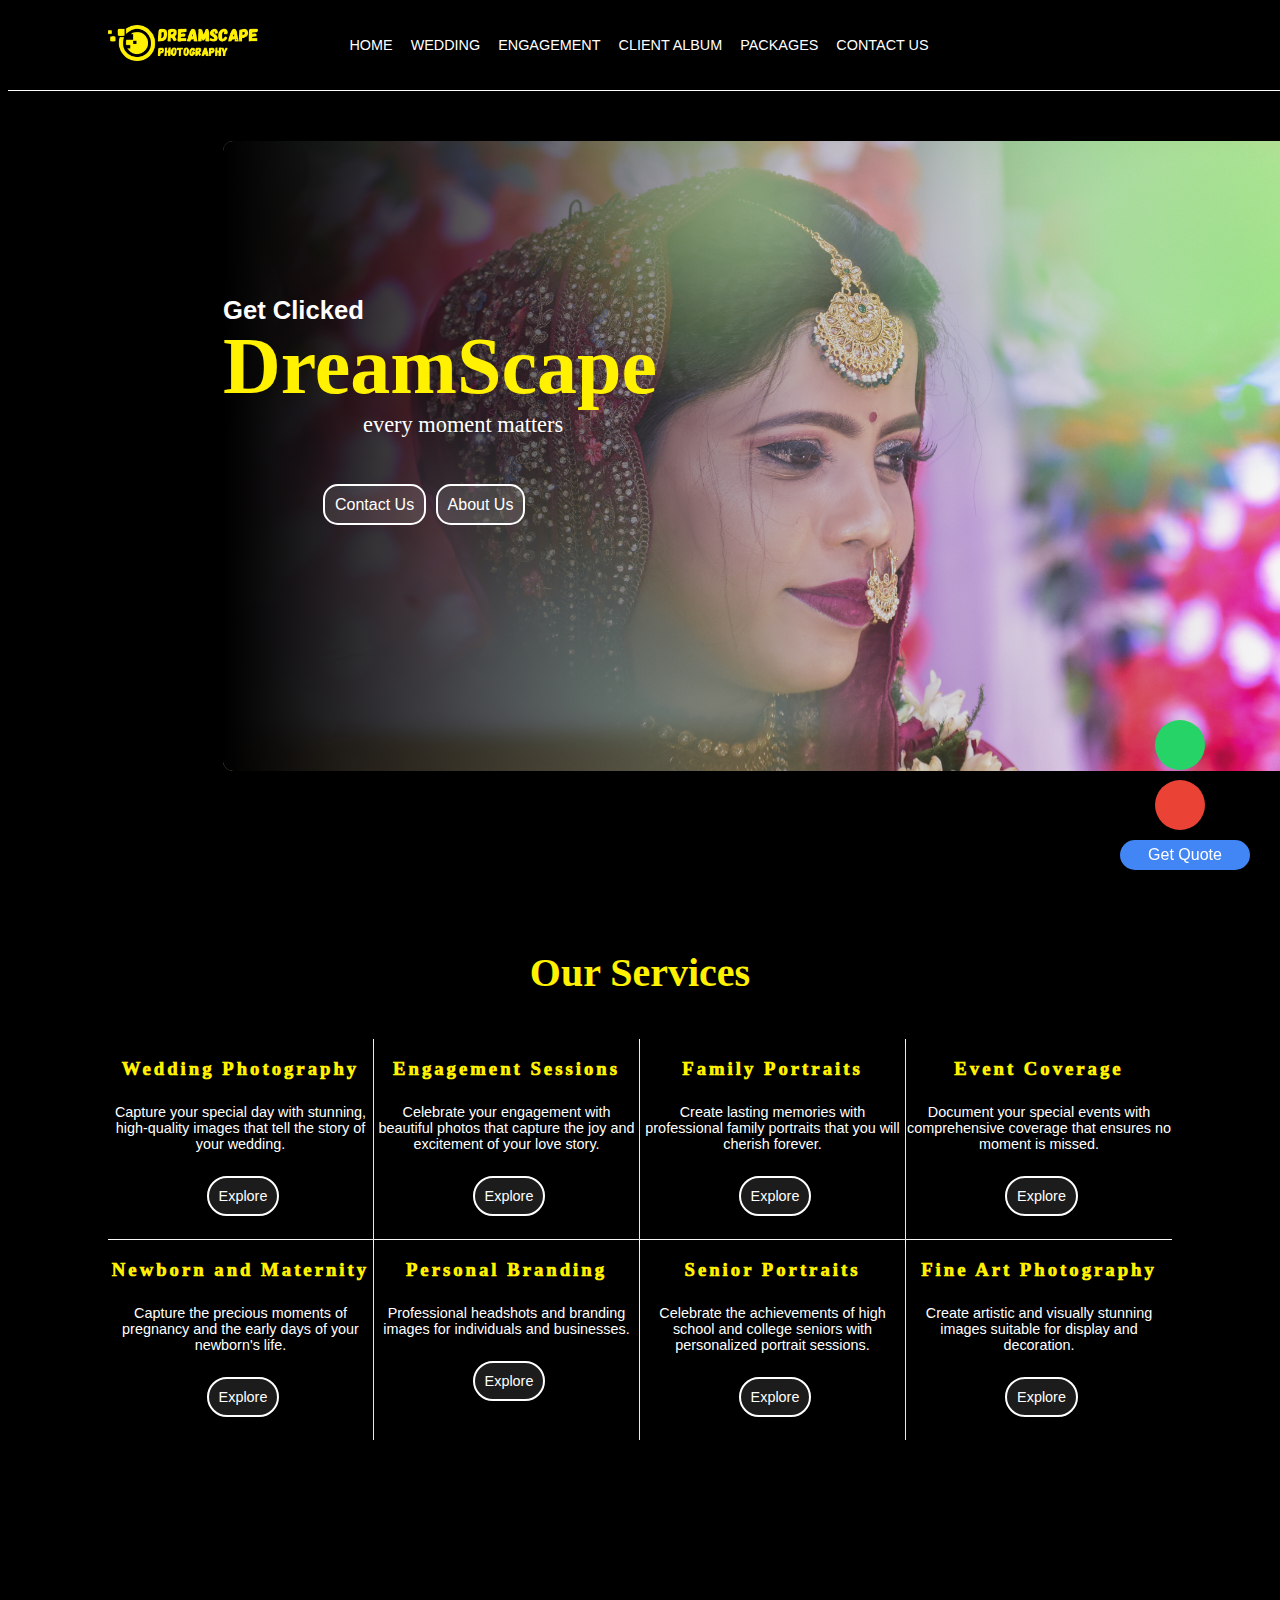
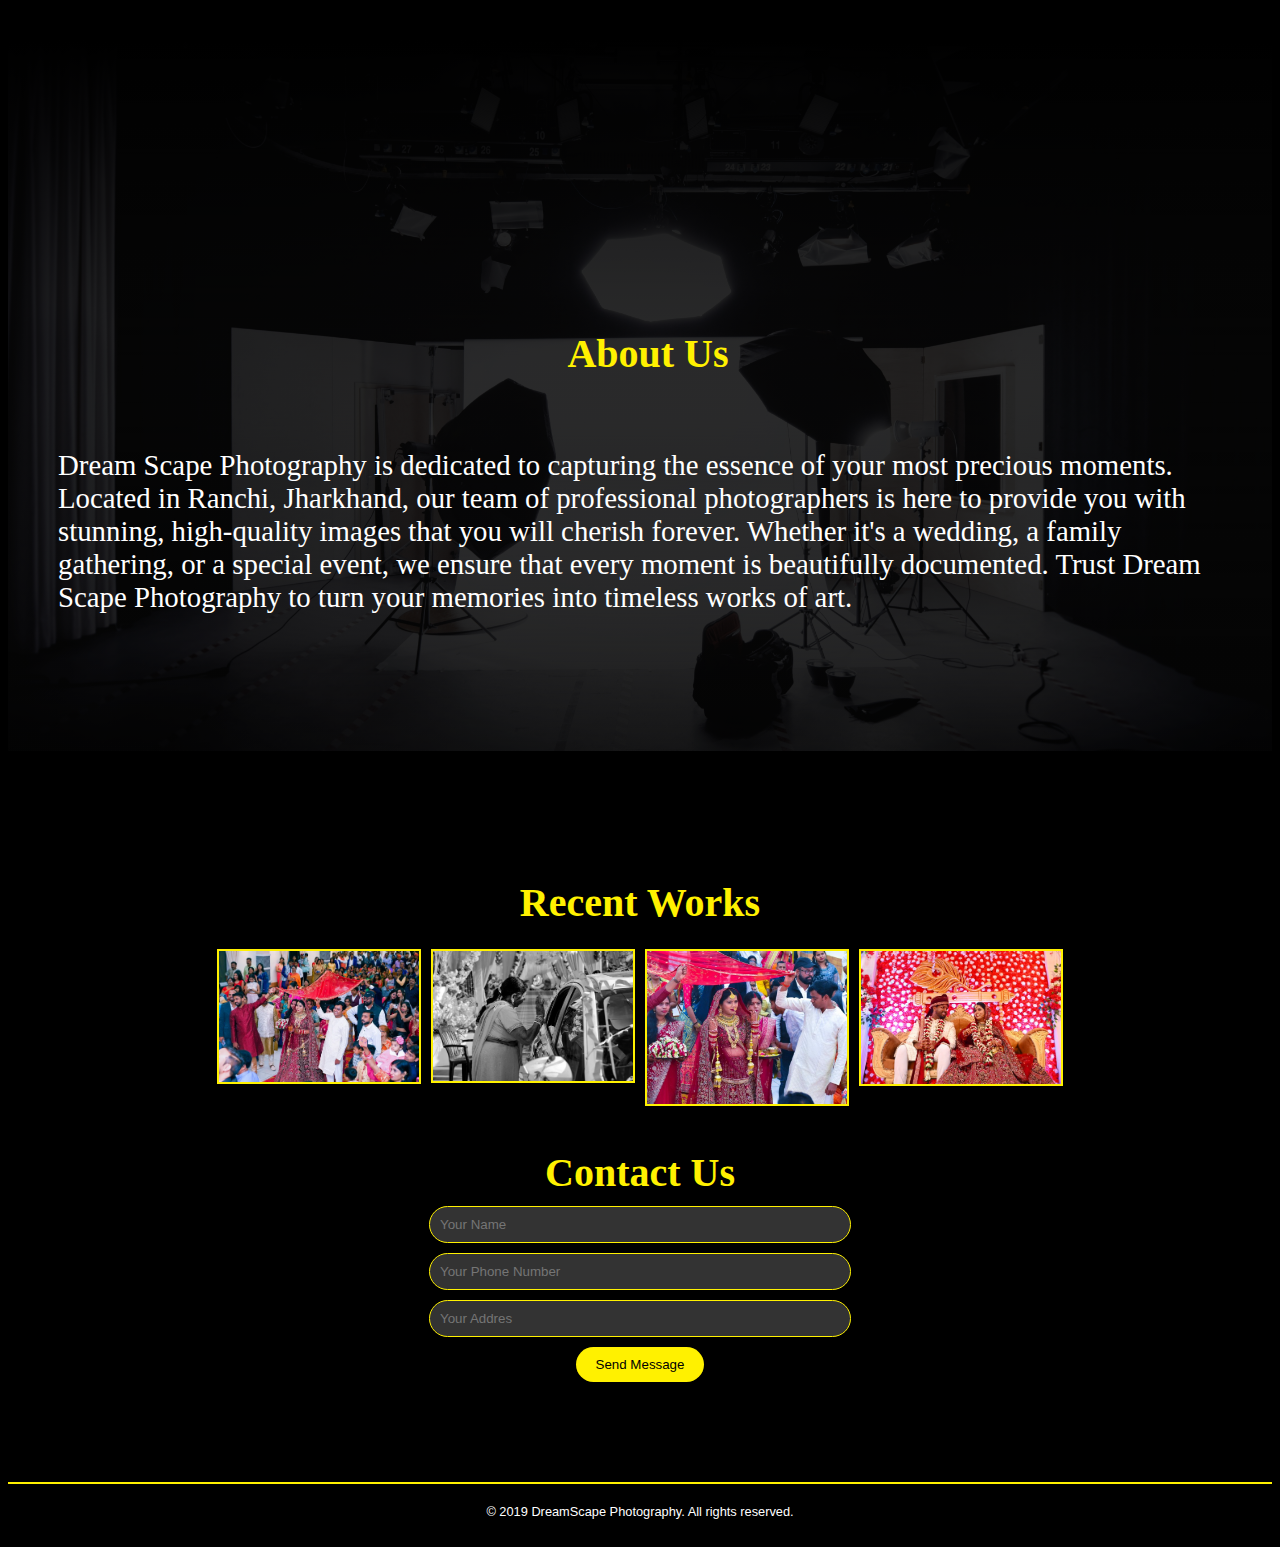
==== commit 53c7aae5: "corrected the logo" ====
--- a/index.html
+++ b/index.html
@@ -5,7 +5,12 @@
     <meta name="viewport" content="width=device-width, initial-scale=1.0">
     <title>Dream Scape Photography</title>
     <link rel="stylesheet" href="styles.css">
-    <link rel="icon" type="image/png" href="logo.png">
+    <link rel="icon" type="image/png" href="yelllo_logo-removebg-preview.png">
+
+    <link rel="preconnect" href="https://fonts.googleapis.com">
+<link rel="preconnect" href="https://fonts.gstatic.com" crossorigin>
+<link href="https://fonts.googleapis.com/css2?family=Syncopate:wght@400;700&display=swap" rel="stylesheet">
+
 </head>
 <body>
     <header>
--- a/styles.css
+++ b/styles.css
@@ -1,9 +1,6 @@
-@font-face {
-    font-family: 'gagalin';
-    src: url(Gagalin-Regular.ttf);
-}
+
 body {
-    
+    font-family: "Syncopate", sans-serif;
     color: #fff;
     background-color: #000;
 }
@@ -51,7 +48,7 @@
     font-size: 0.9em;
     padding: 5px 7px    ;
     transition: background-color 0.5s, border-radius 0.5s, height 0.5s,width 0.5s;
-    font-family:'Lucida Sans', 'Lucida Sans Regular', 'Lucida Grande', 'Lucida Sans Unicode', Geneva, Verdana, sans-serif;
+    font-family: "Syncopate", sans-serif;
     border-radius: 5px;
     flex-wrap: nowrap;
 }
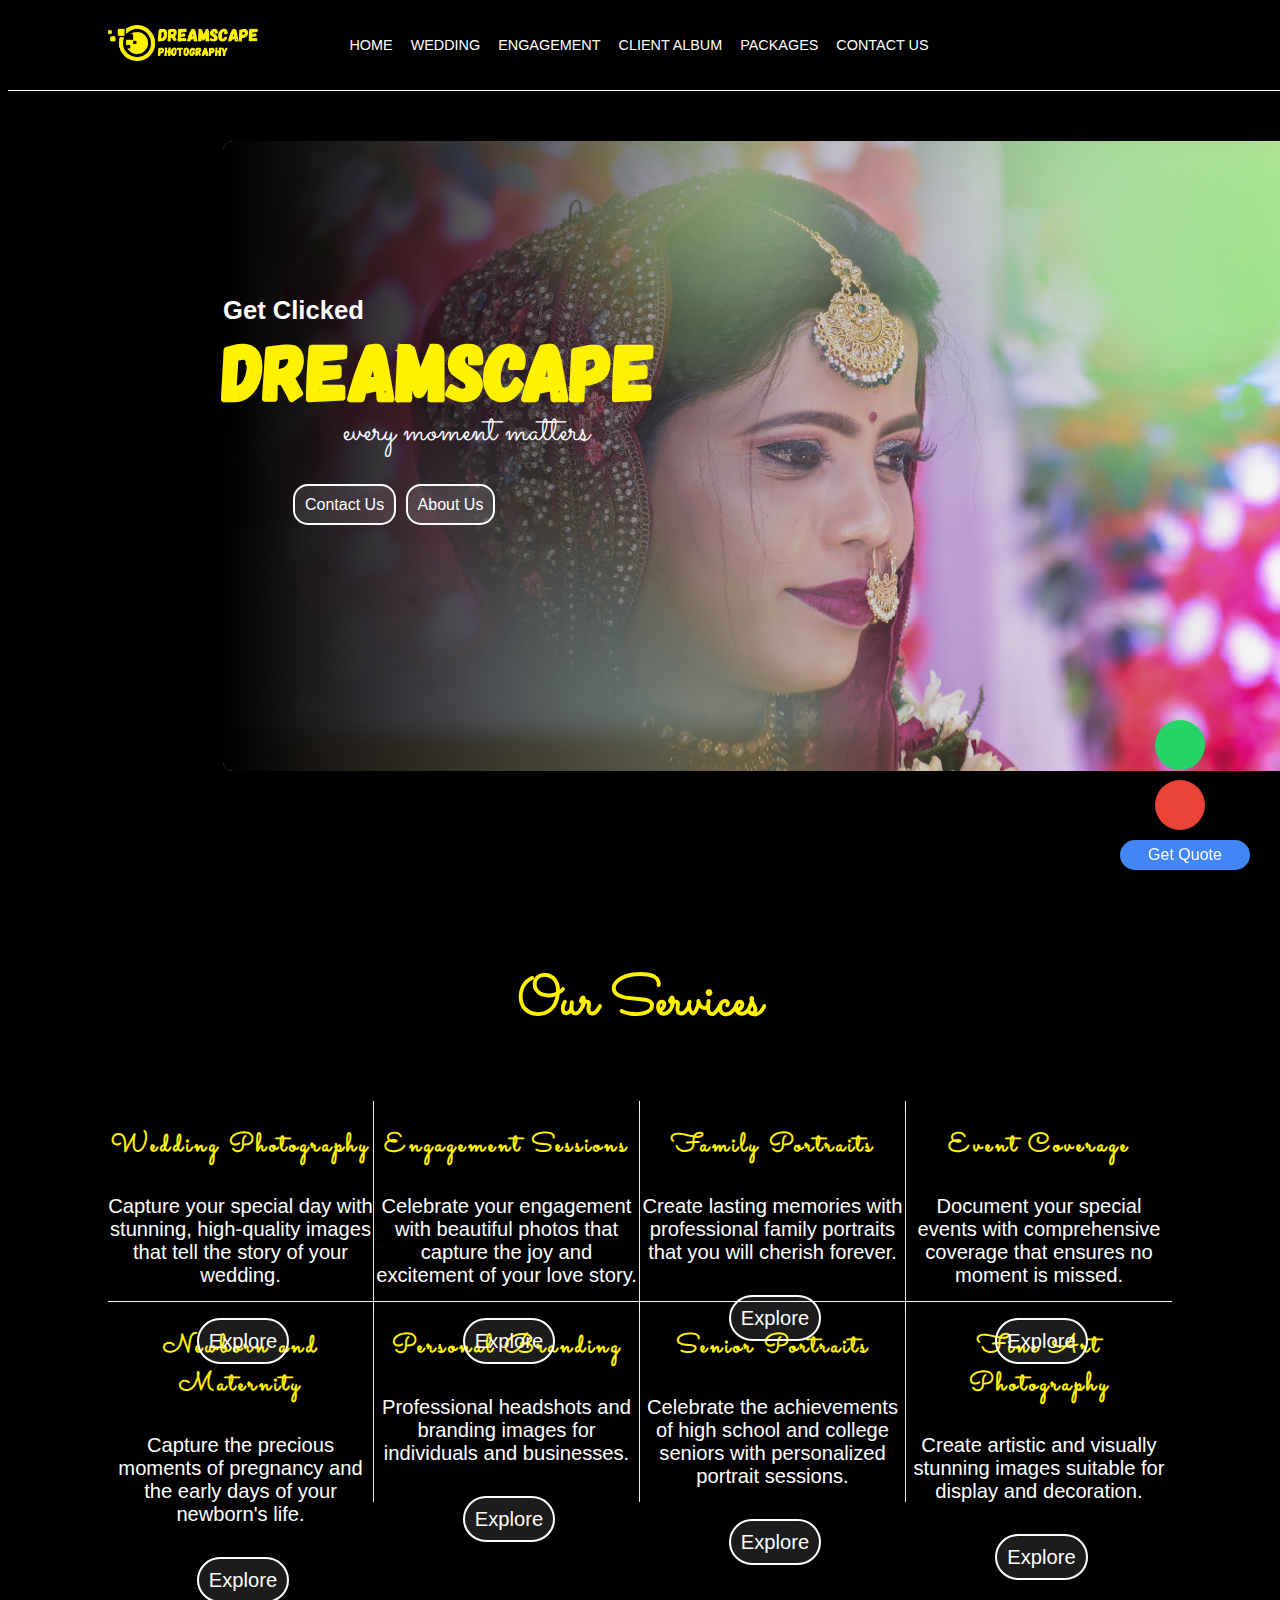
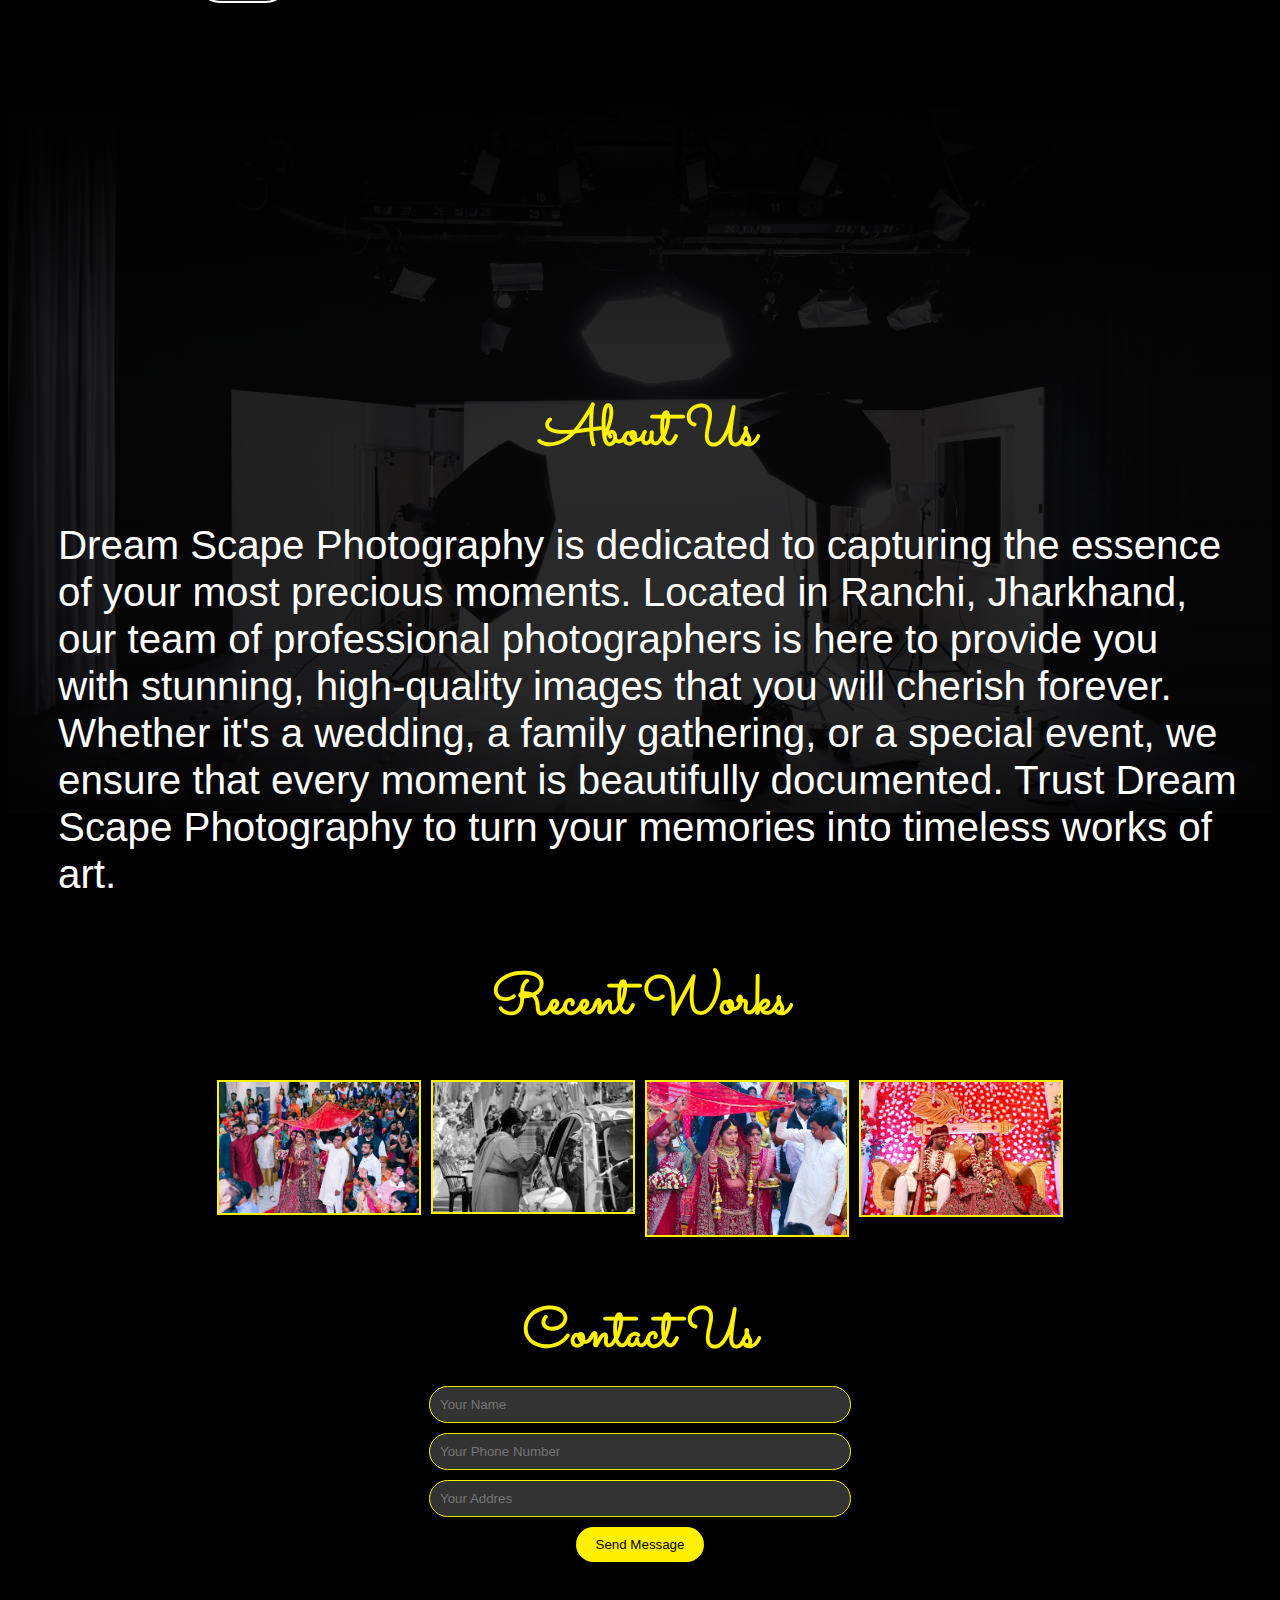
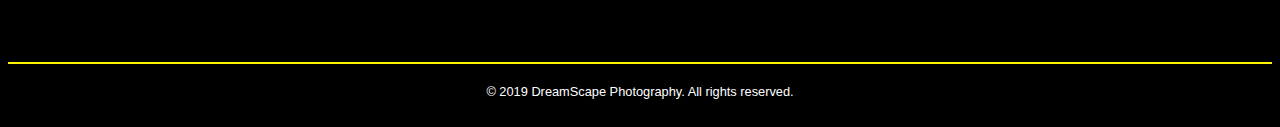
==== commit 2f07e92c: "changed" ====
--- a/index.html
+++ b/index.html
@@ -10,6 +10,10 @@
     <link rel="preconnect" href="https://fonts.googleapis.com">
 <link rel="preconnect" href="https://fonts.gstatic.com" crossorigin>
 <link href="https://fonts.googleapis.com/css2?family=Syncopate:wght@400;700&display=swap" rel="stylesheet">
+
+<link rel="preconnect" href="https://fonts.googleapis.com">
+<link rel="preconnect" href="https://fonts.gstatic.com" crossorigin>
+<link href="https://fonts.googleapis.com/css2?family=Sacramento&display=swap" rel="stylesheet">
 
 </head>
 <body>
--- a/styles.css
+++ b/styles.css
@@ -1,4 +1,7 @@
-
+@font-face {
+    font-family: 'gagalin';
+    src: url(Gagalin-Regular.ttf);
+}
 body {
     font-family: "Syncopate", sans-serif;
     color: #fff;
@@ -148,12 +151,13 @@
 .gradcarousel p{
     text-decoration: none;
     color: #ffffff; 
-    font-size: 1.4em;
+    font-size: 2.3em;
     margin-top: 0px;
-    margin-left: 140px;
+    margin-left: 120px;
     margin-bottom: 0px;
-    font-family: "Dancing Script", cursive;
-    
+    font-family: "Sacramento", cursive;
+    position: absolute;
+    top: 380px    
 }
 .gradcarousel h4{
     text-decoration: none;
@@ -164,7 +168,7 @@
     margin-bottom: 0px;
     position: absolute;
     top: 160px;
-    font-family: 'Lucida Sans', 'Lucida Sans Regular', 'Lucida Grande', 'Lucida Sans Unicode', Geneva, Verdana, sans-serif;
+    font-family: "Syncopate", sans-serif;
 }
 .gradcarousel .buttons {
     
@@ -172,7 +176,8 @@
     z-index: 4;
     position: absolute;
     top: 470px;
-    left: 210px;
+    left: 180px;
+    
     
 }
 .gradcarousel .button {
@@ -185,8 +190,7 @@
     border: 2px solid white ;
     margin-left: 5px;
     text-decoration: none;
-    font-family: 'Lucida Sans', 'Lucida Sans Regular', 'Lucida Grande', 'Lucida Sans Unicode', Geneva, Verdana, sans-serif;
-}
+    font-family: "Syncopate", sans-serif;}
 .gradcarousel .button:hover {
     color: #fff; 
     border-radius: 30px;
@@ -197,7 +201,8 @@
 }
 .container {
     text-align: center;
-    font-family: "Cinzel", serif;
+    font-family: "Sacramento", cursive;
+    font-size: 1.4em;
     
 }
 .aboutus{   
@@ -224,7 +229,7 @@
     text-align: left;
     left: 50px;
     right: 50px;
-    font-family: "Playfair Display", serif;
+    font-family: "Syncopate", sans-serif;
     
 }
 .container img{
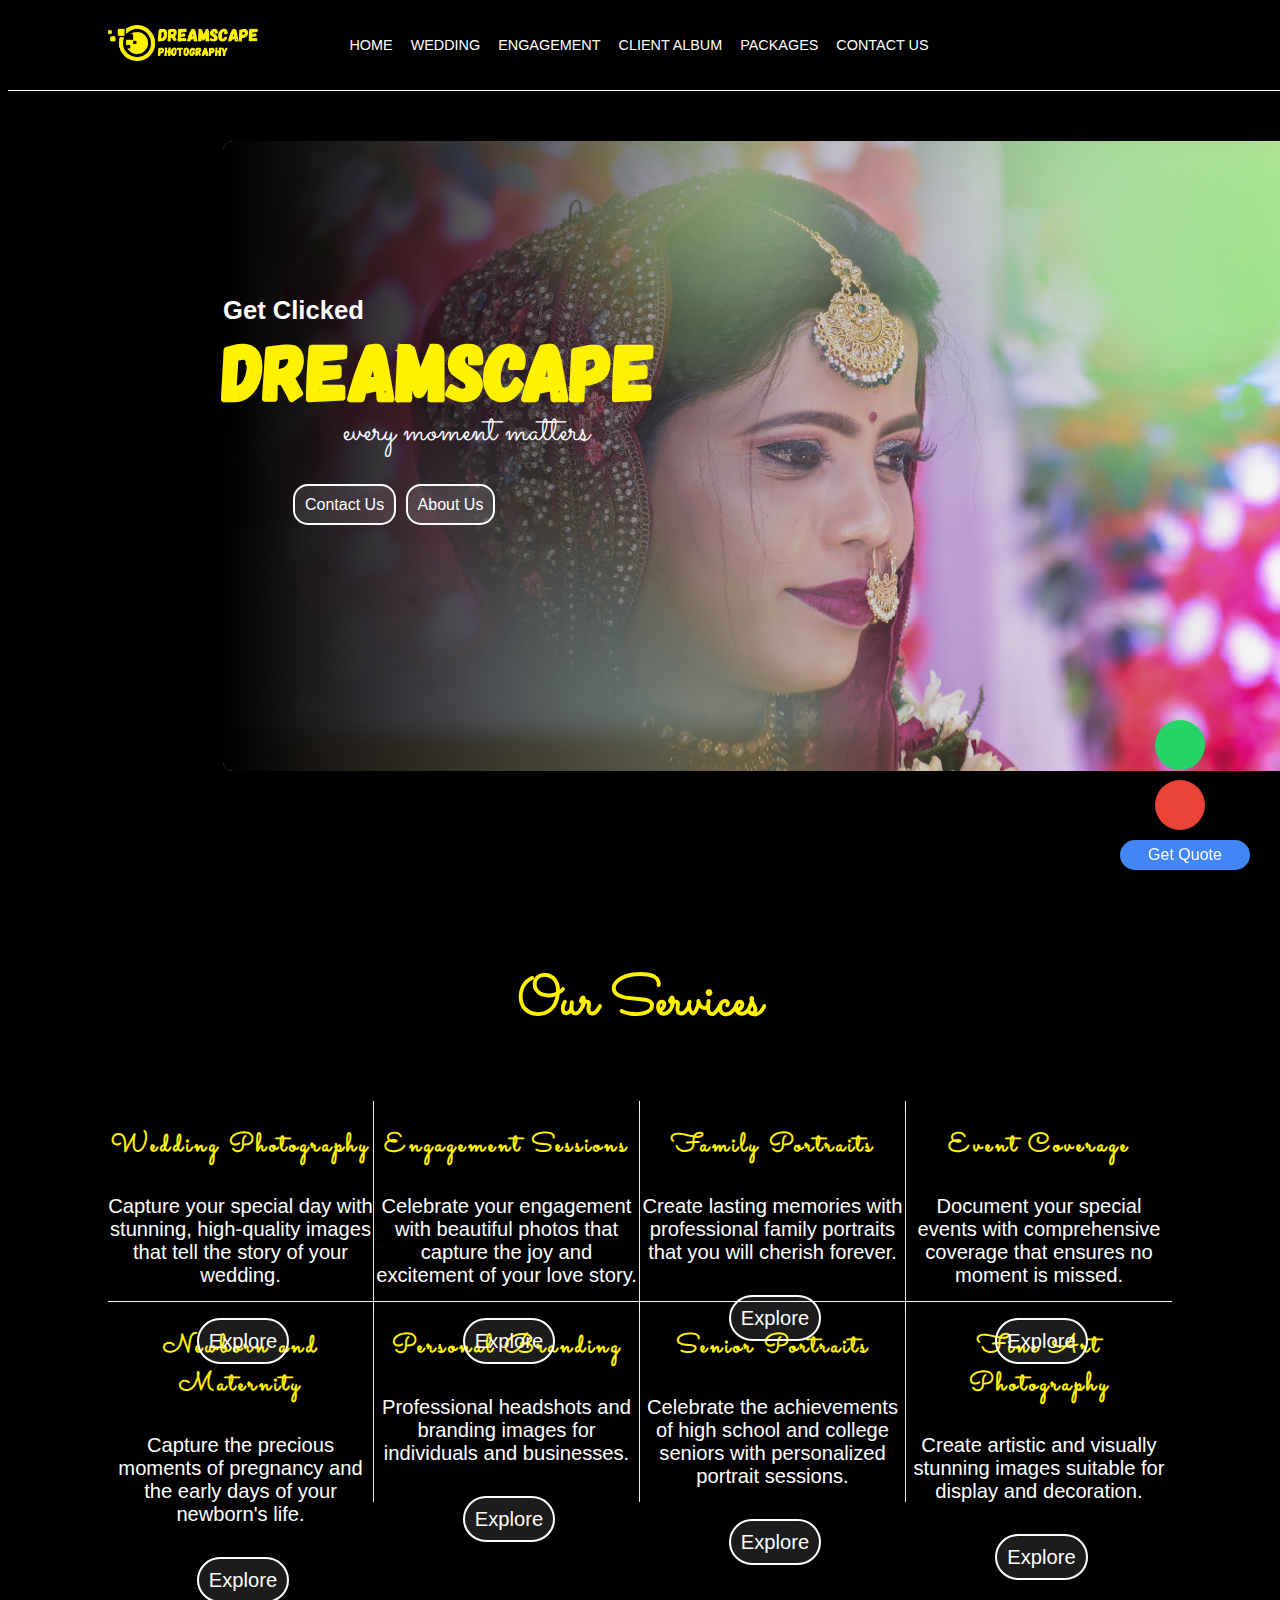
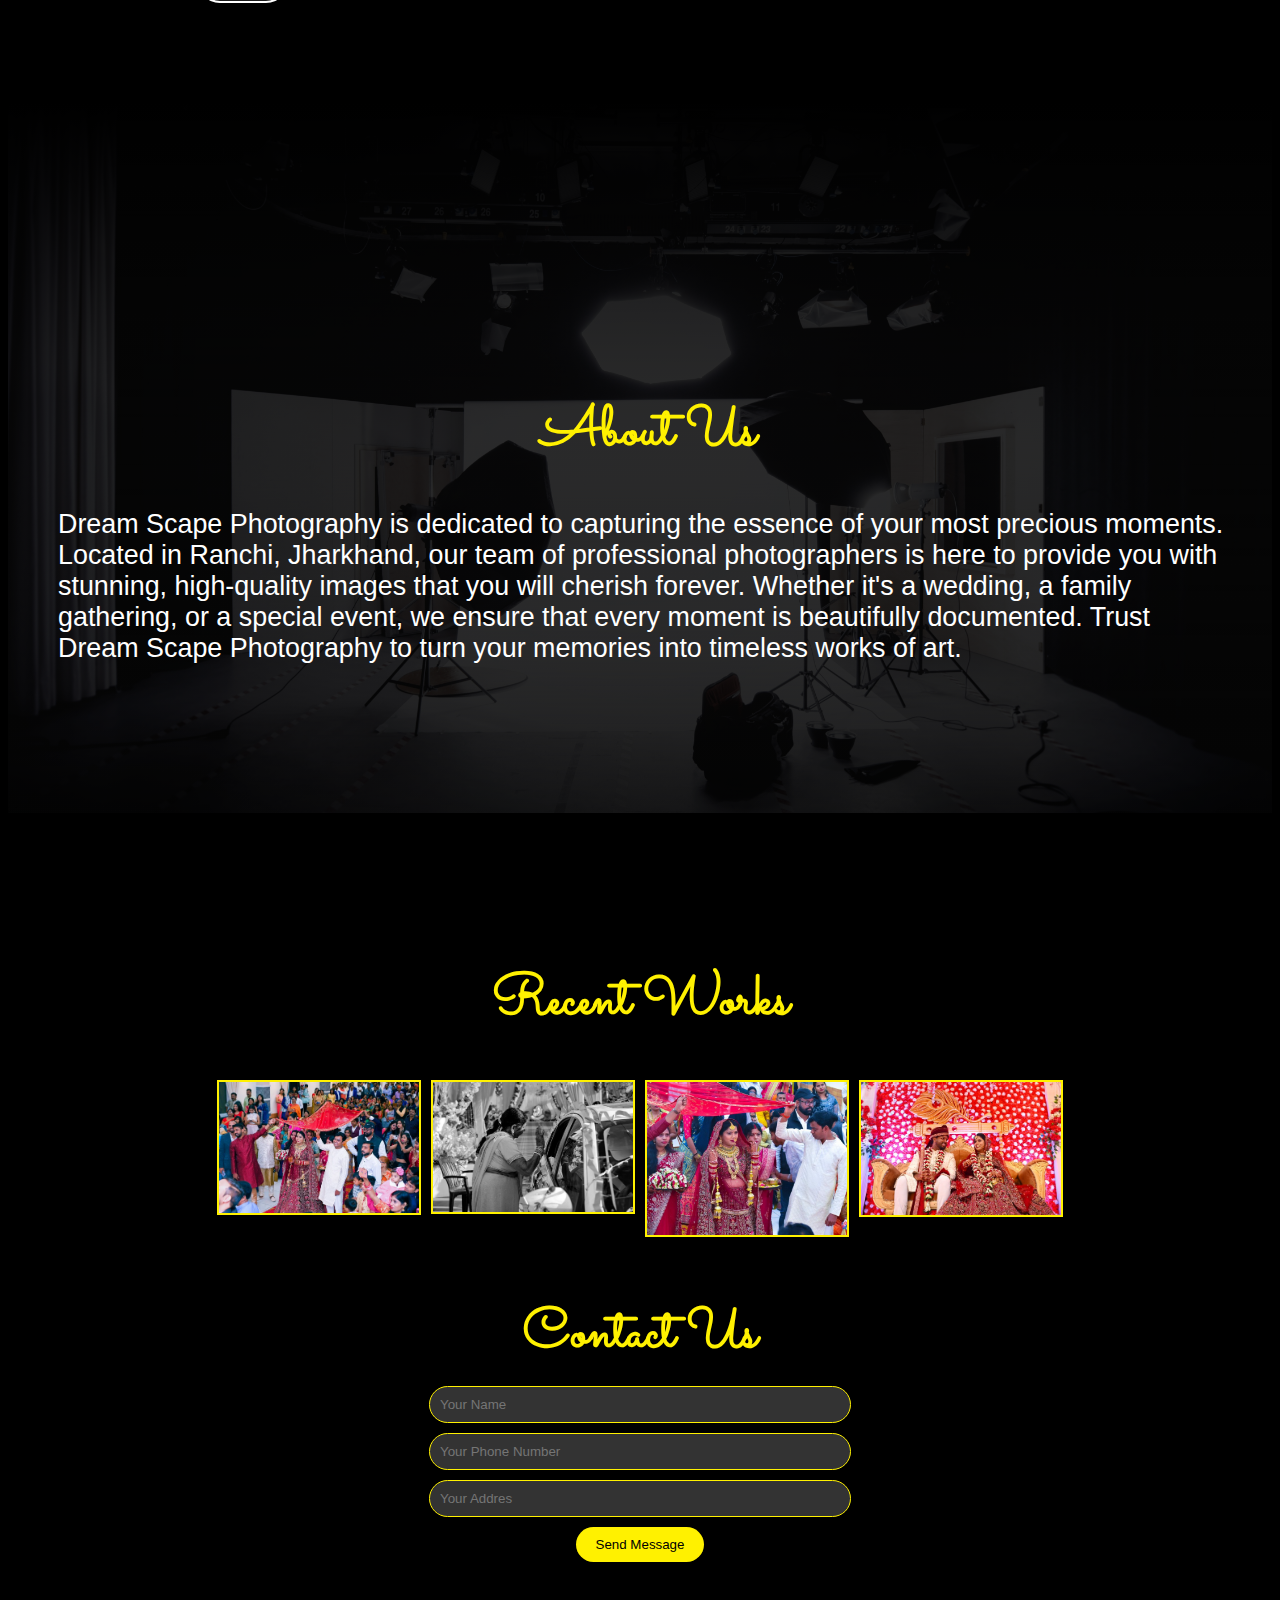
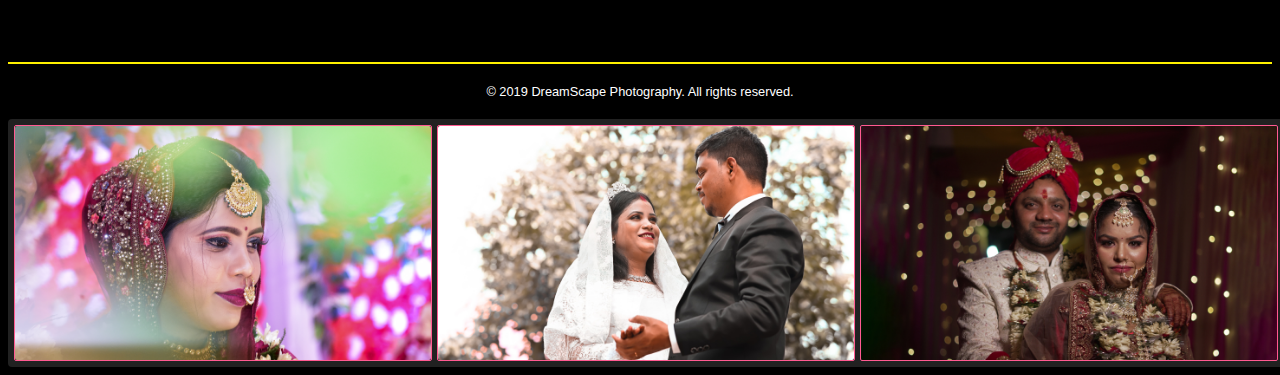
==== commit 0ae9ccc5: "chand\gesf" ====
--- a/index.html
+++ b/index.html
@@ -193,6 +193,19 @@
 
 
     <script src="script.js"></script>
+
+
+
+    <div class="card">
+        <div><img src="1.jpg" alt="Image 1"></div>
+        <div><img src="2.jpg" alt="Image 2"></div>
+        <div><img src="3.jpg" alt="Image 3"></div>
+      </div>
+      
+
+
+
+
 </body>
 </html>
 
--- a/styles.css
+++ b/styles.css
@@ -225,7 +225,7 @@
 .studio p{
     position: absolute;
     top: 380px;
-    font-size: 1.8em;
+    font-size: 1.2em;
     text-align: left;
     left: 50px;
     right: 50px;
@@ -683,3 +683,48 @@
 
 
 
+
+
+
+
+
+.card {
+    width: 100%;
+    height: 100%;
+    border-radius: 4px;
+    background: #212121;
+    display: flex;
+    gap: 5px;
+    padding: .4em;
+  }
+  
+  .card div {
+    height: 100%;
+    flex: 1;
+    overflow: hidden;
+    cursor: pointer;
+    border-radius: 2px;
+    transition: all .5s;
+    background: #212121;
+    border: 1px solid #ff5a91;
+    display: flex;
+    justify-content: center;
+    align-items: center;
+  }
+  
+  .card div:hover {
+    flex: 4;
+  }
+  
+  .card div img {
+    min-width: 100%;
+    min-height: 100%;
+    transition: all .5s;
+    object-fit: cover;
+    border-radius: 2px;
+  }
+  
+  .card div:hover img {
+    transform: scale(1.1);
+  }
+  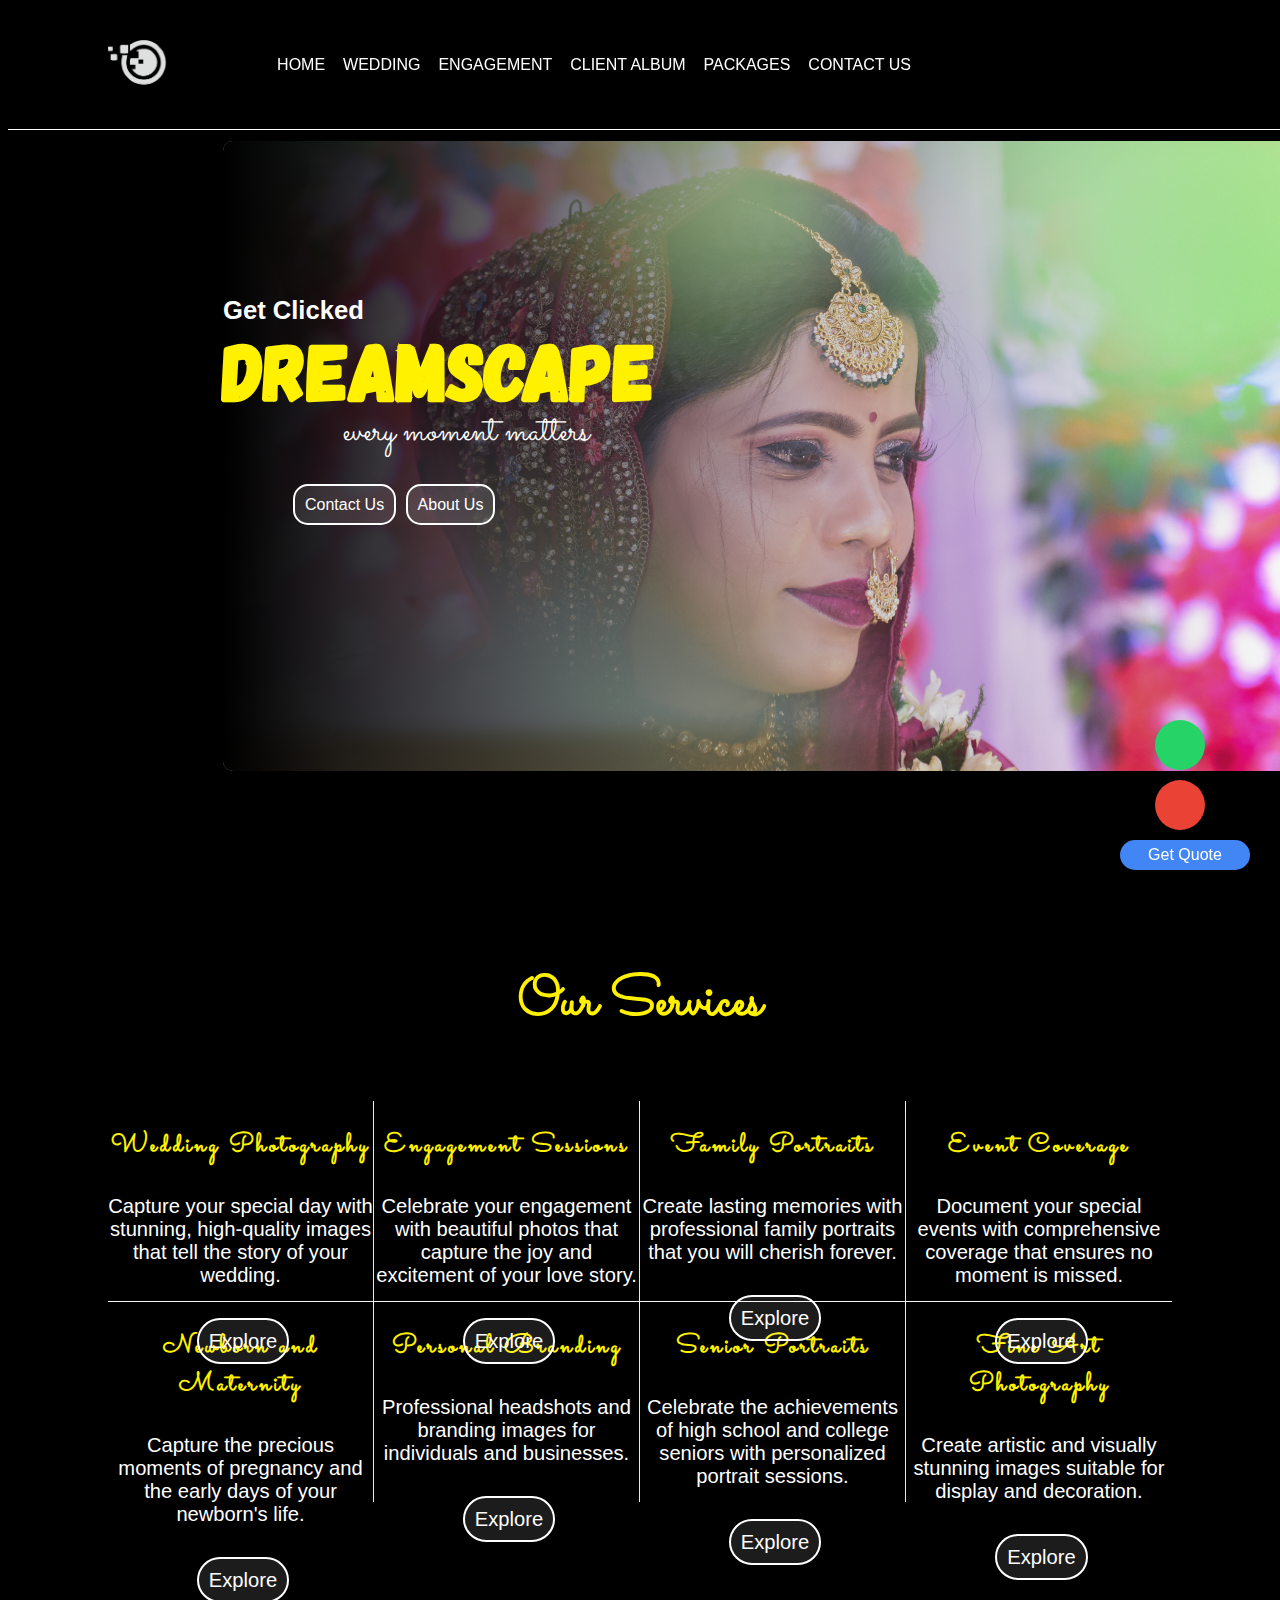
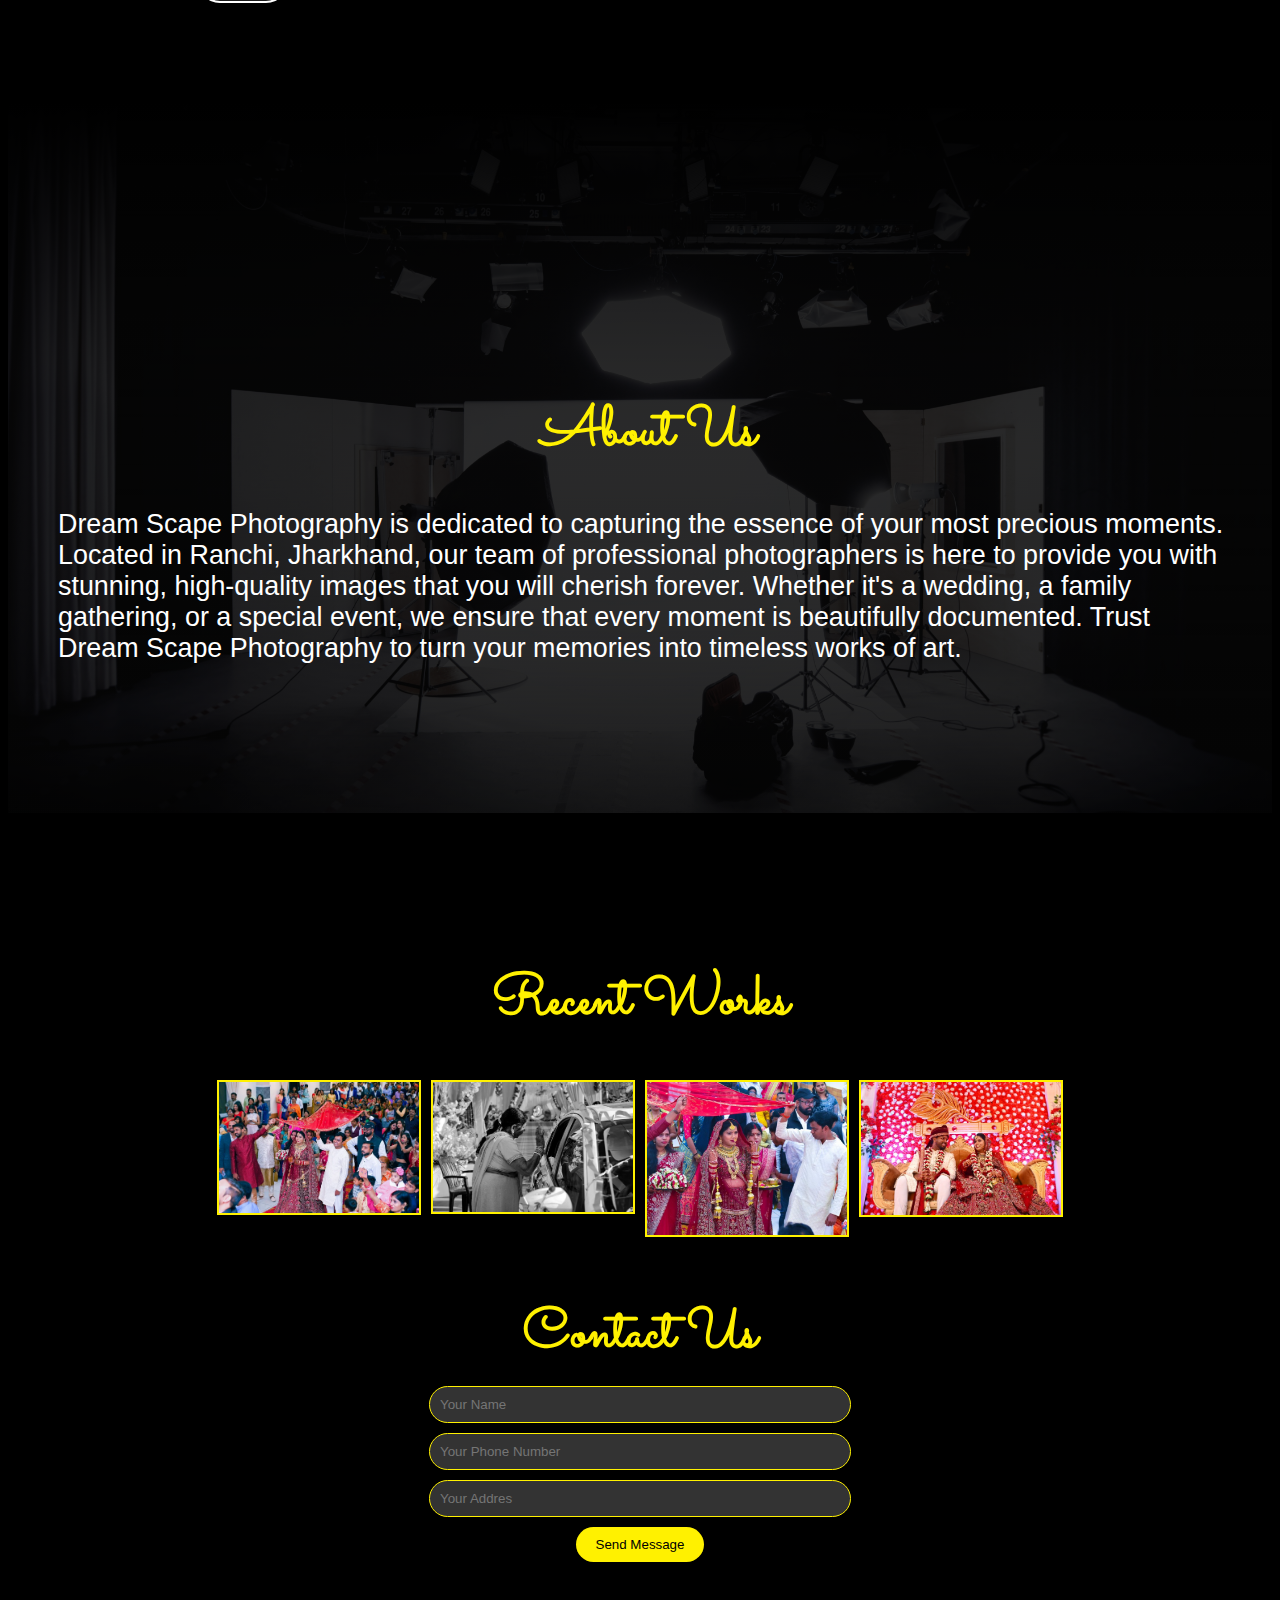
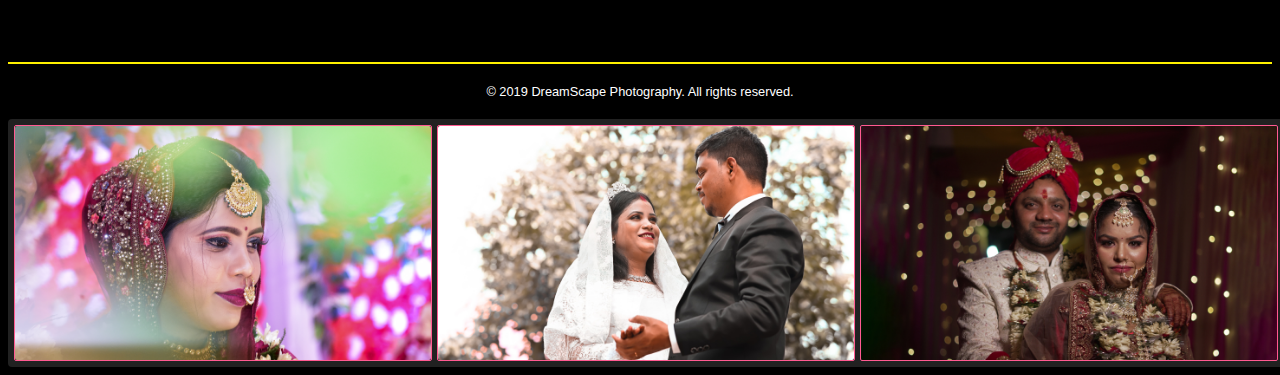
==== commit 4bad0955: "pushing" ====
--- a/index.html
+++ b/index.html
@@ -5,7 +5,7 @@
     <meta name="viewport" content="width=device-width, initial-scale=1.0">
     <title>Dream Scape Photography</title>
     <link rel="stylesheet" href="styles.css">
-    <link rel="icon" type="image/png" href="yelllo_logo-removebg-preview.png">
+    <link rel="icon" type="image/png" href="logoOnlyWhite.png">
 
     <link rel="preconnect" href="https://fonts.googleapis.com">
 <link rel="preconnect" href="https://fonts.gstatic.com" crossorigin>
@@ -21,7 +21,7 @@
         <nav>
             
             <div class="logo">
-                <img src="full removed logo.png" alt="Dream Scape Photography Logo">
+                <img src="logoOnlyWhite.png" alt="Dream Scape Photography Logo">
             </div>
             <ul class="nav-links">
                 <li><a href="#home"> HOME</a></li>
--- a/styles.css
+++ b/styles.css
@@ -8,7 +8,7 @@
     background-color: #000;
 }
 header {
-    background-color: #000000;
+    background-color: #000000d7;
     padding: 20px;
     text-align: center;
     border-bottom: 0.1px solid #ffffff;
@@ -16,6 +16,7 @@
     top: 0;
     z-index: 1000;
     width: 100%;
+    margin-bottom: auto;
 }
 nav {
     display: flex;
@@ -25,9 +26,11 @@
     padding: 5px 20px; /* Added padding for spacing */
 }
 .logo img {
-    max-width: 150px;
+    width: 60px;
+    height: auto;
     margin-right: auto; /* Align logo to the right */
     margin-left: 60px;
+    margin-top: 15px;
 }
 .nav-links {
     list-style: none;
@@ -48,7 +51,7 @@
     text-decoration: none;
     display: flex;
     align-items: center;
-    font-size: 0.9em;
+    font-size: 1em;
     padding: 5px 7px    ;
     transition: background-color 0.5s, border-radius 0.5s, height 0.5s,width 0.5s;
     font-family: "Syncopate", sans-serif;
